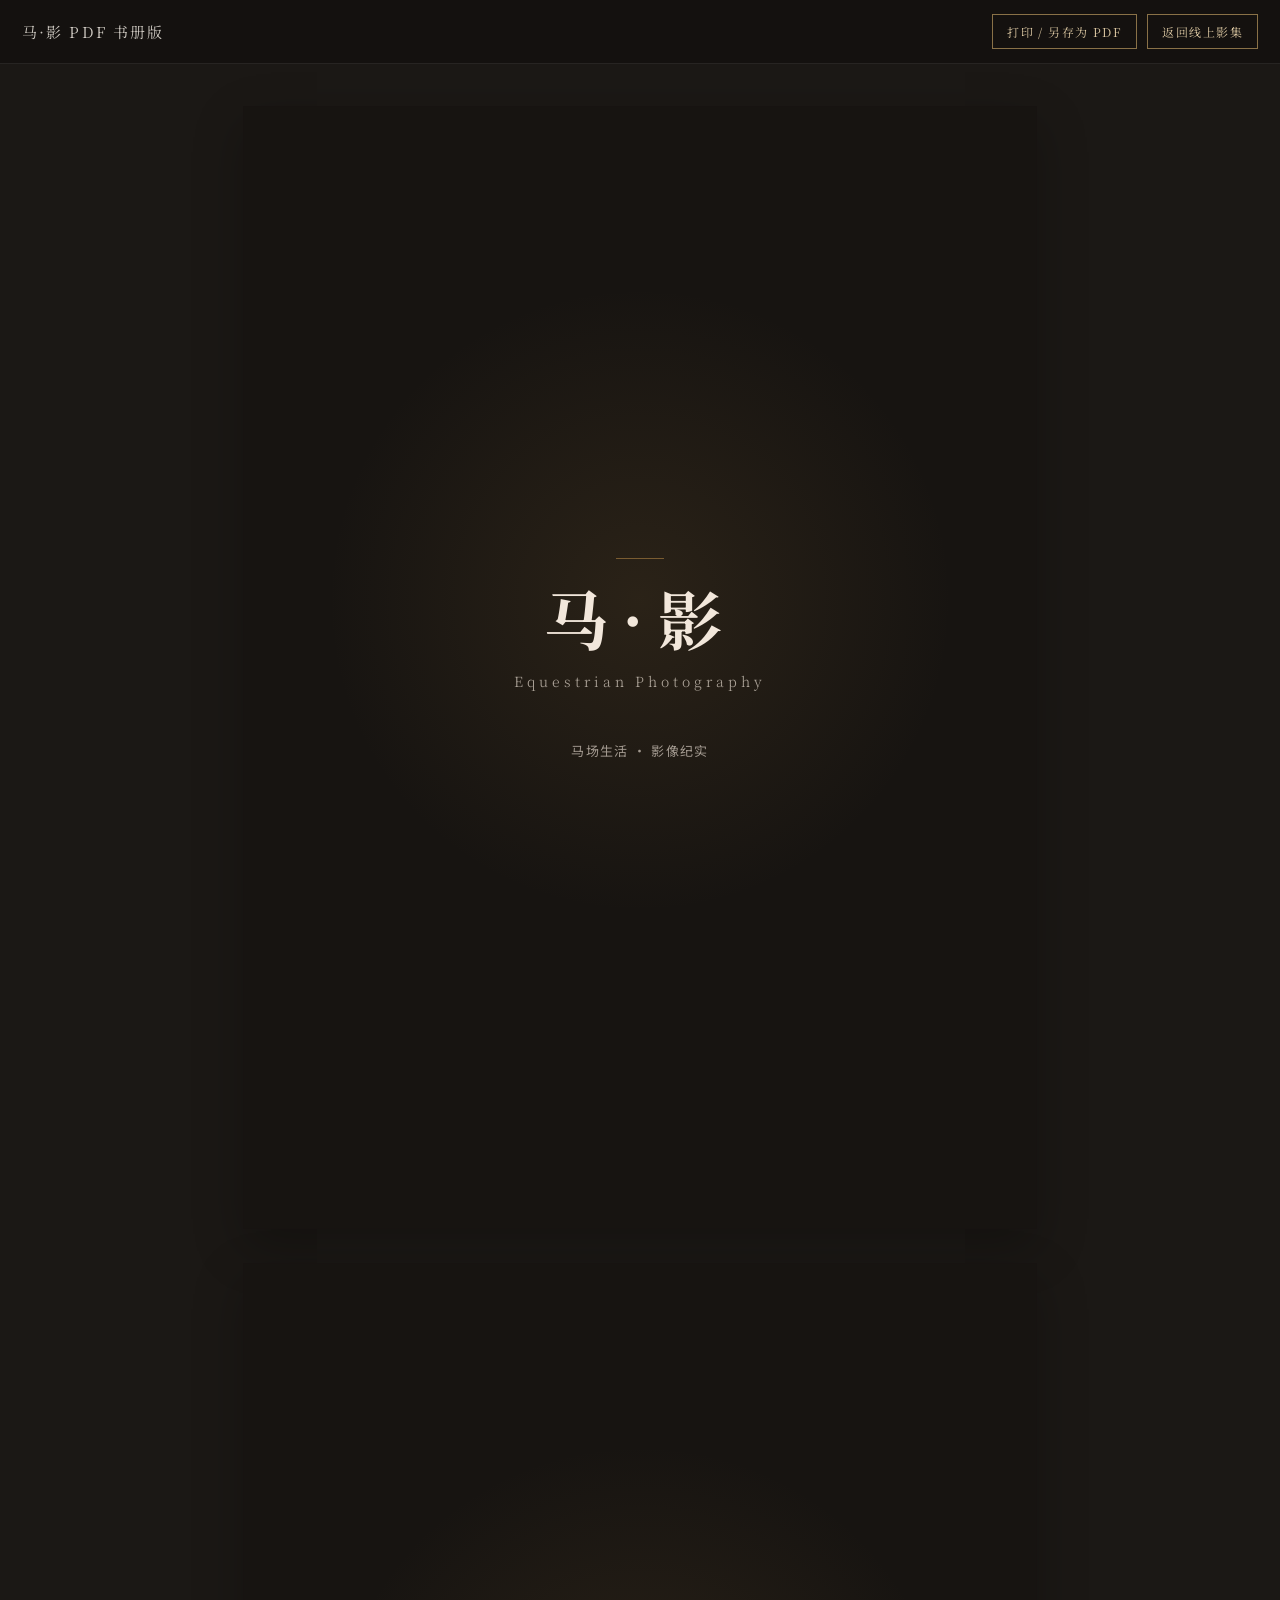
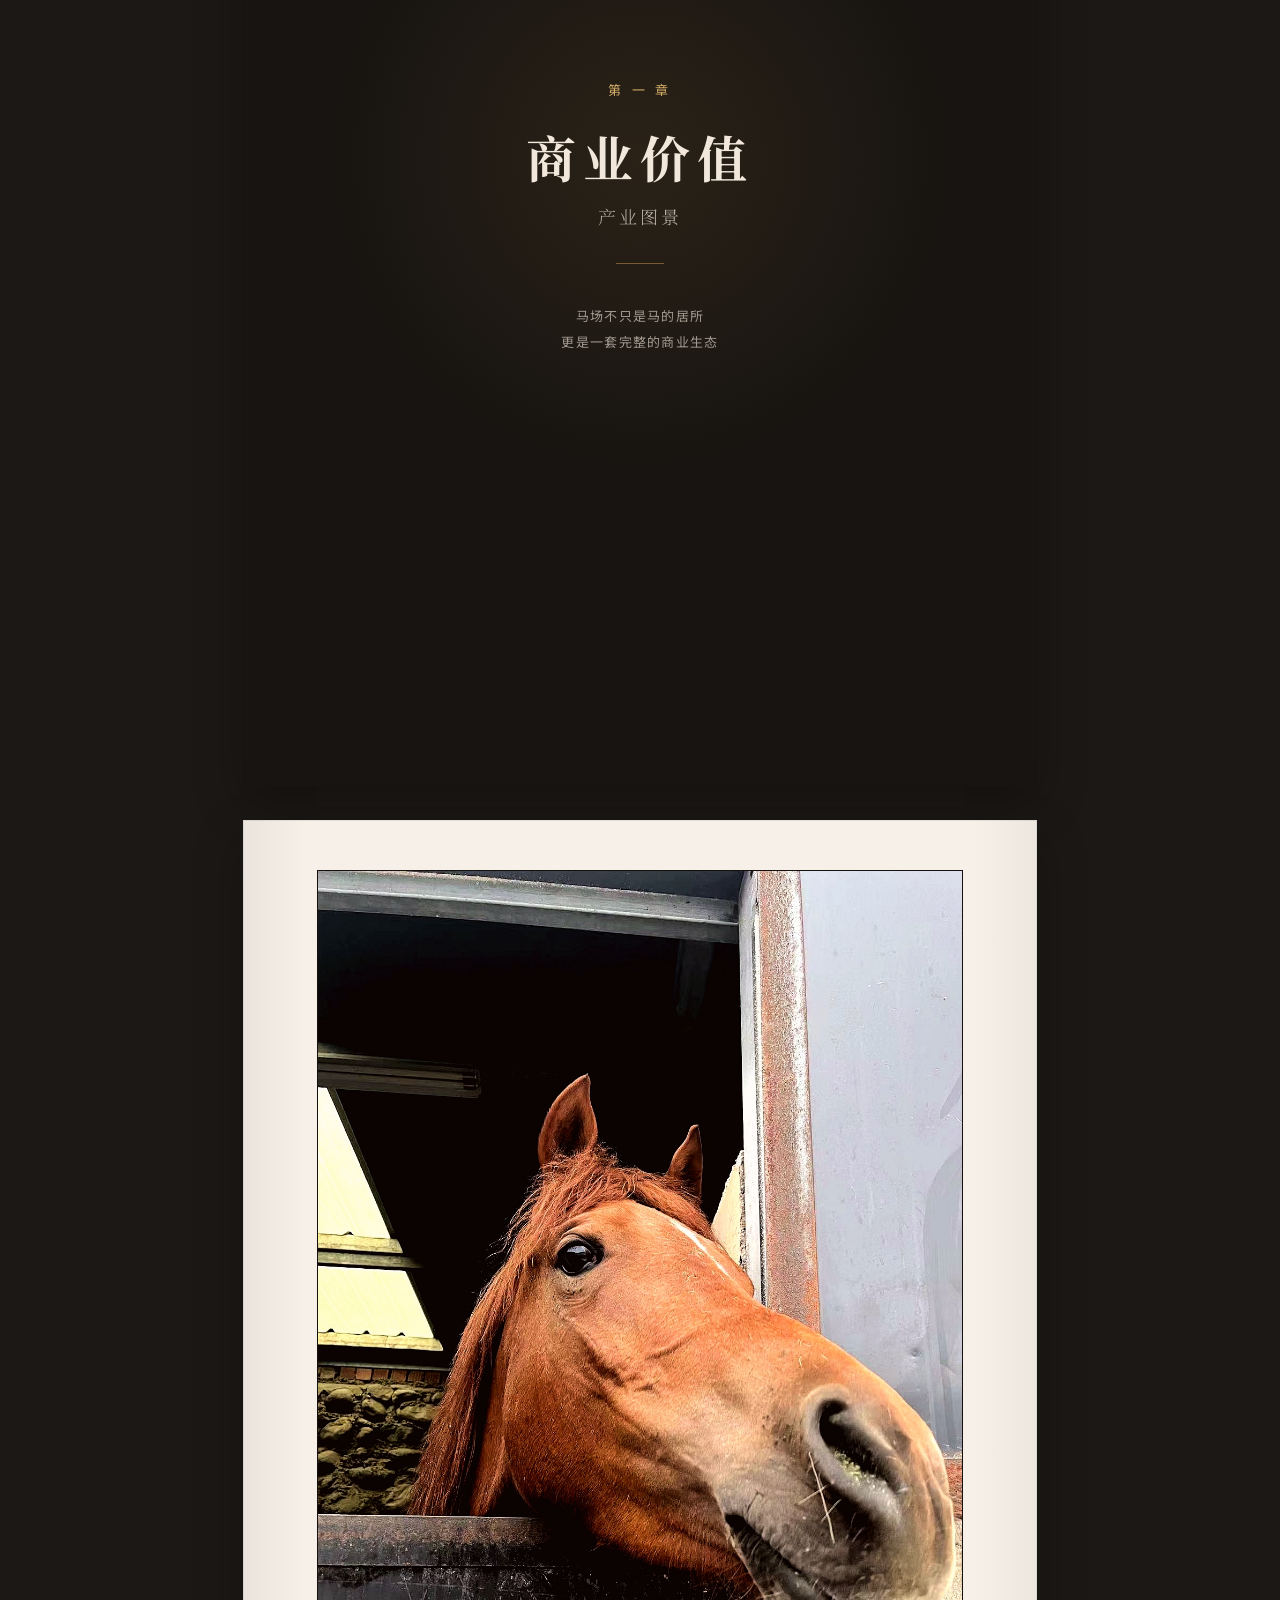
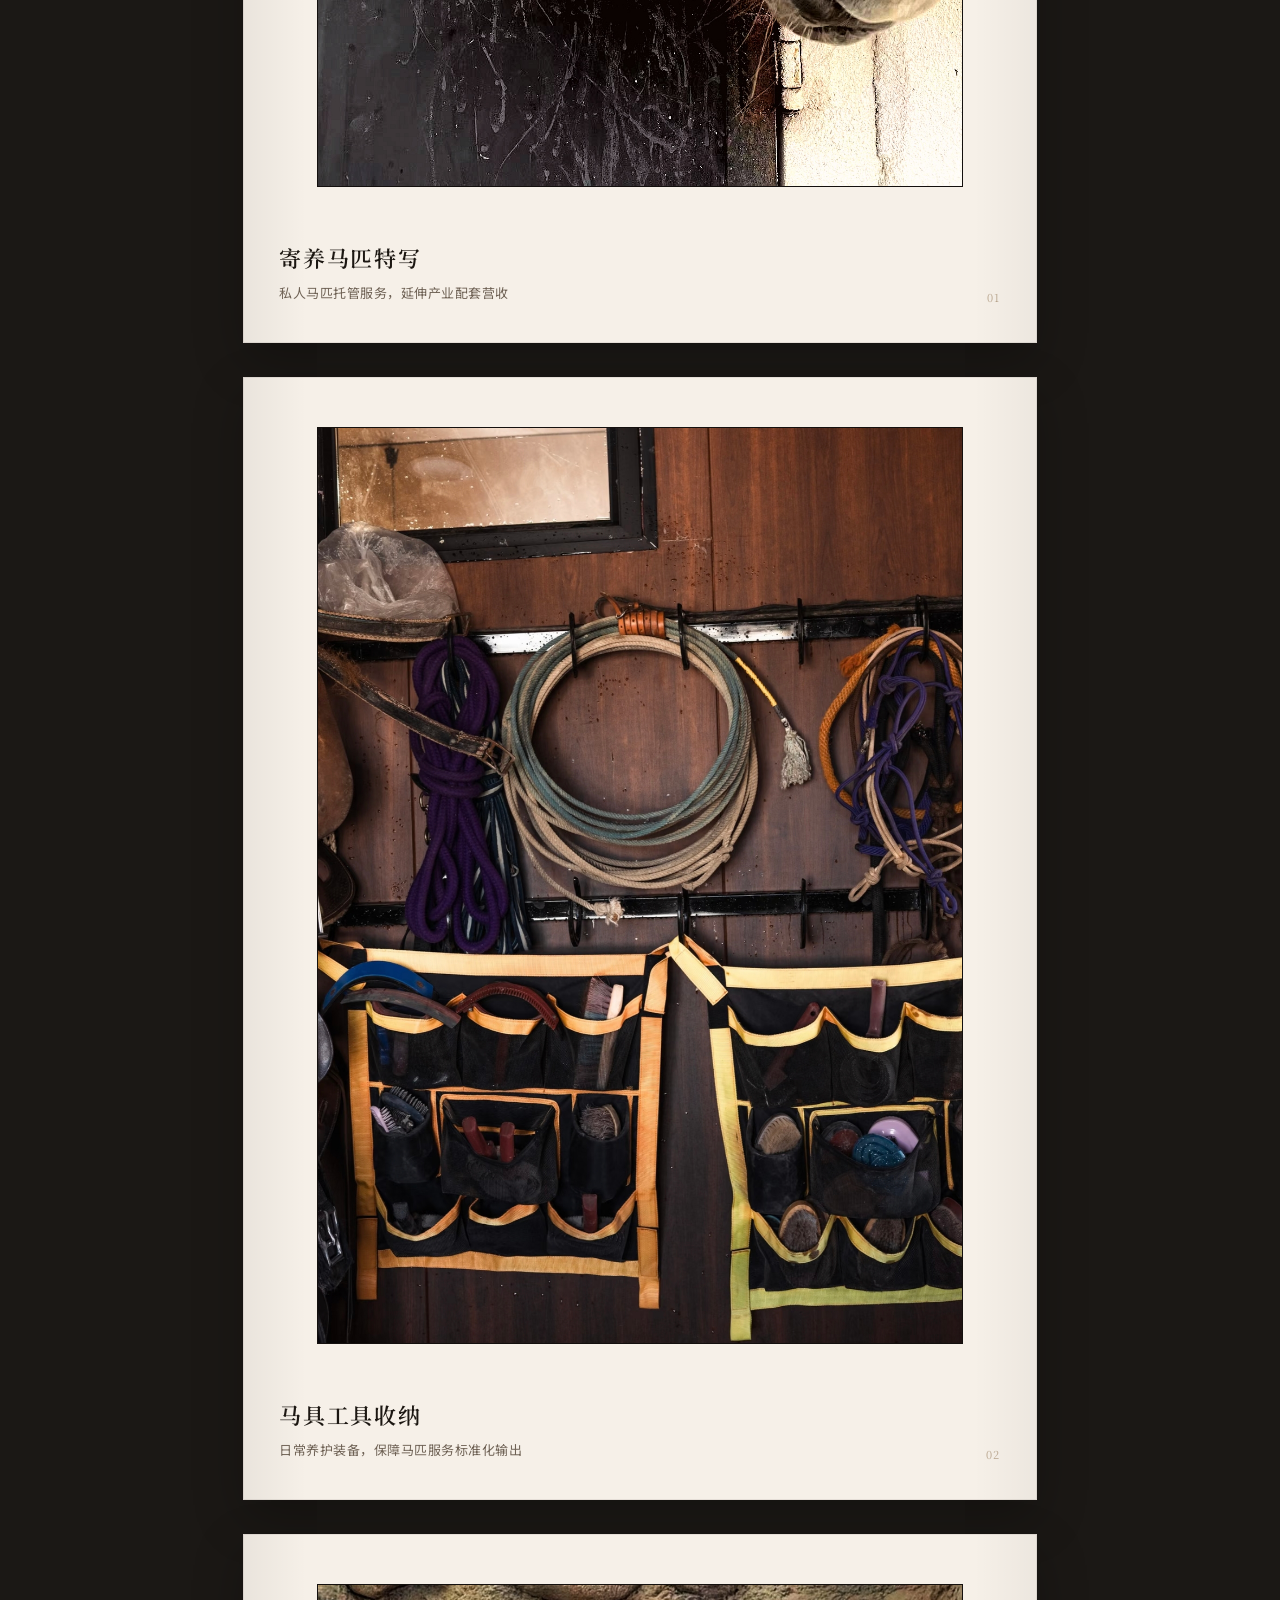
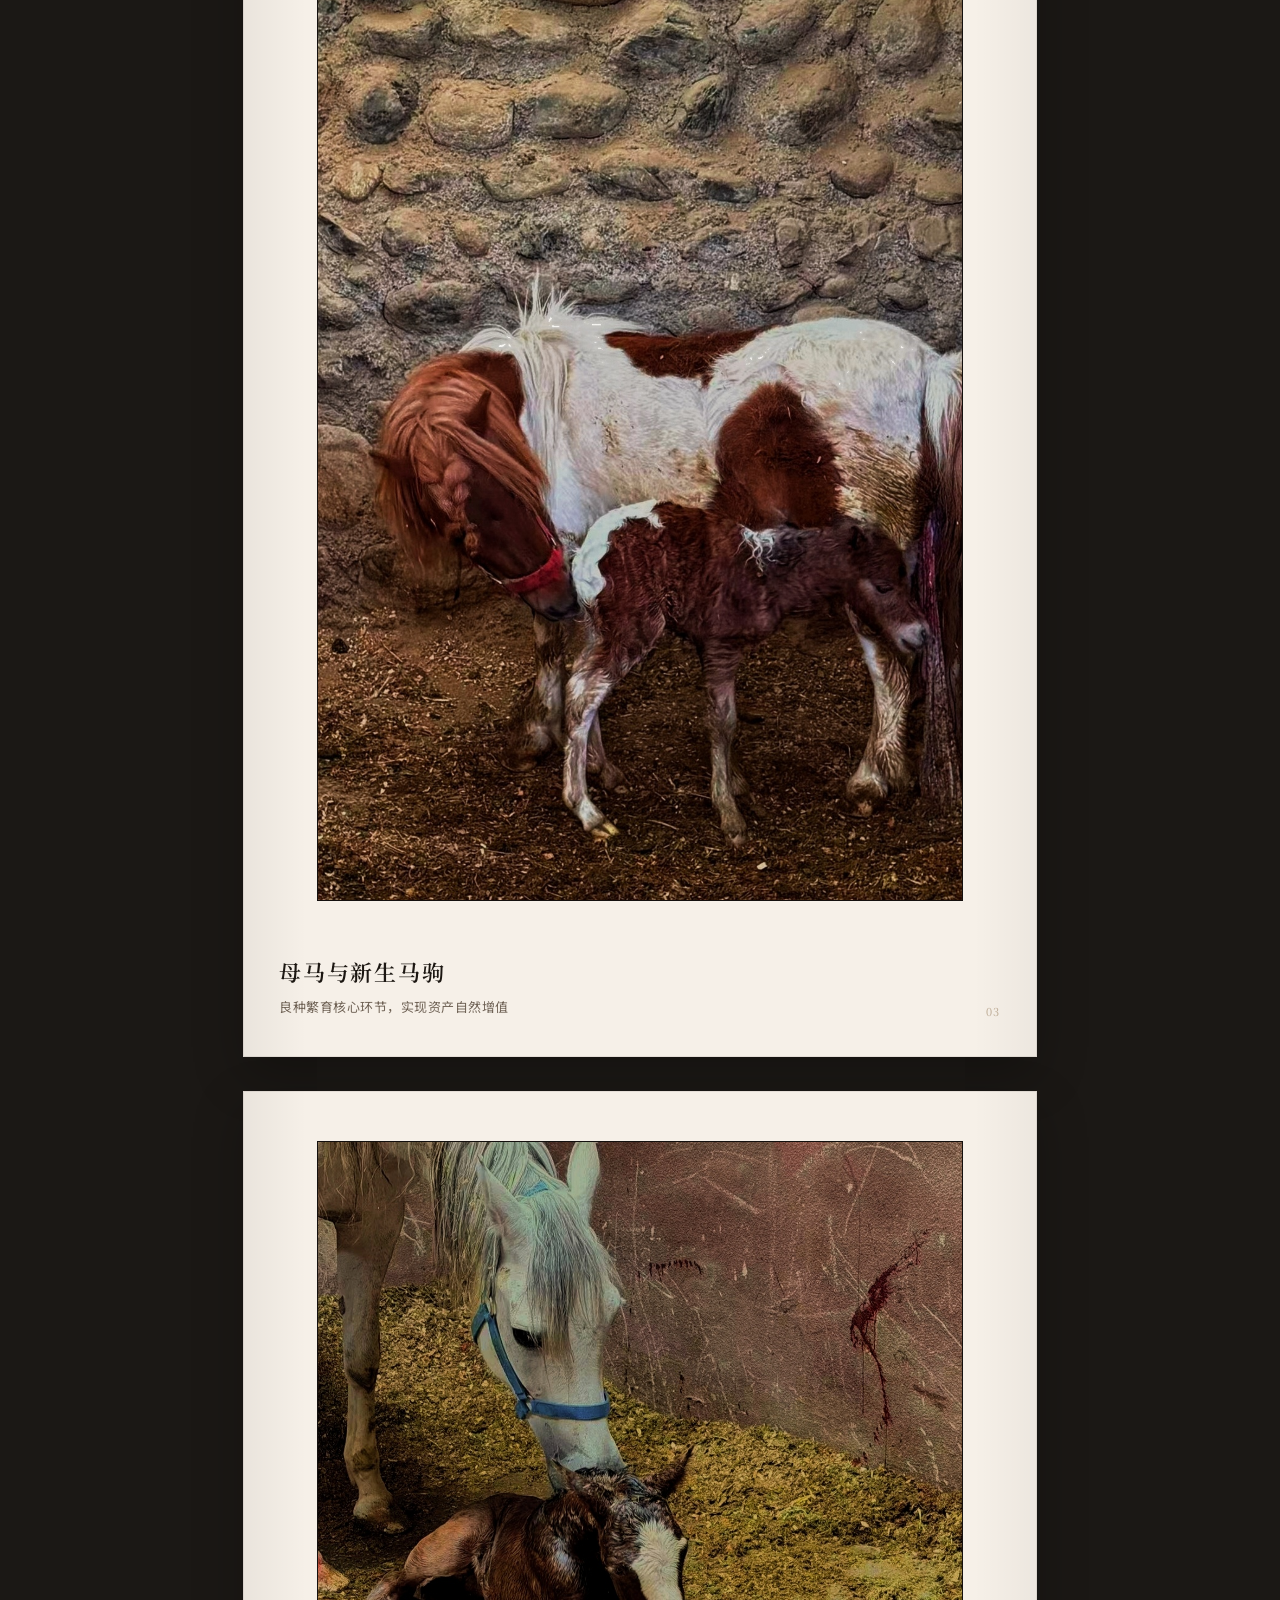
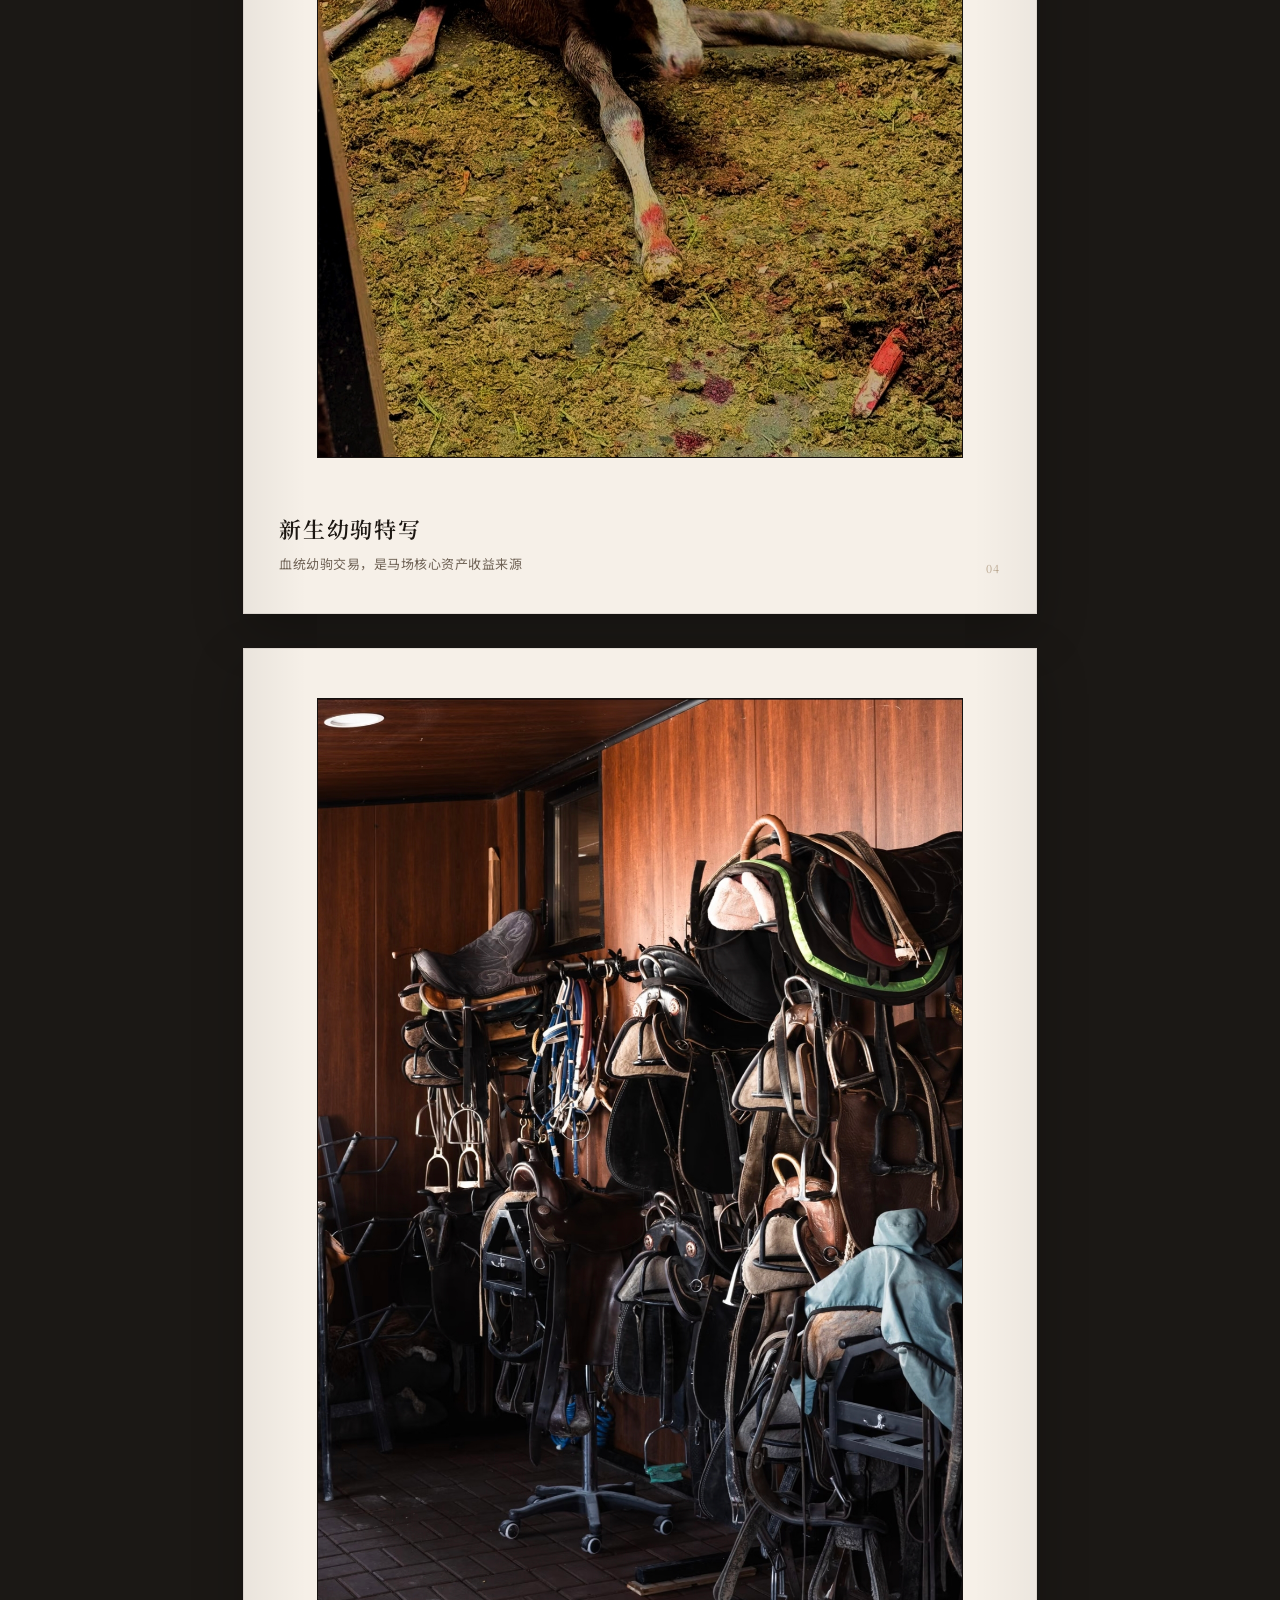
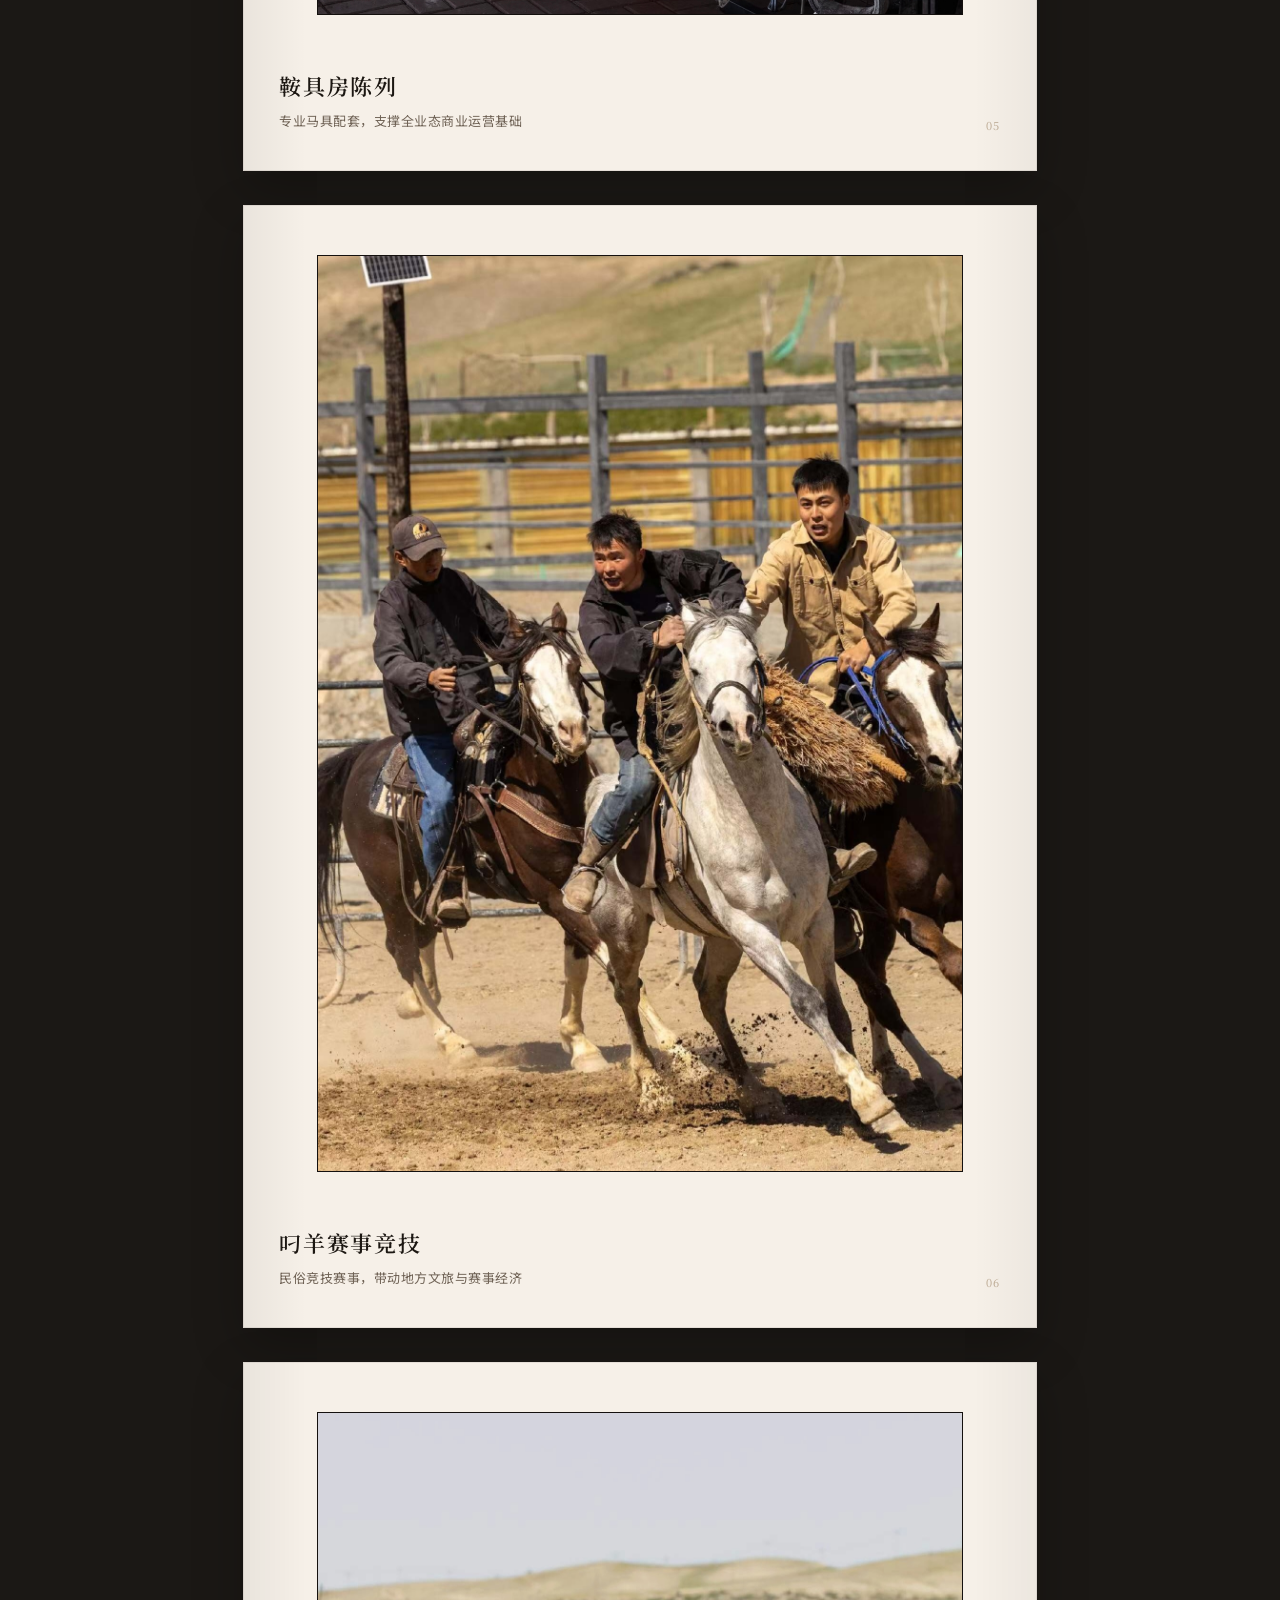
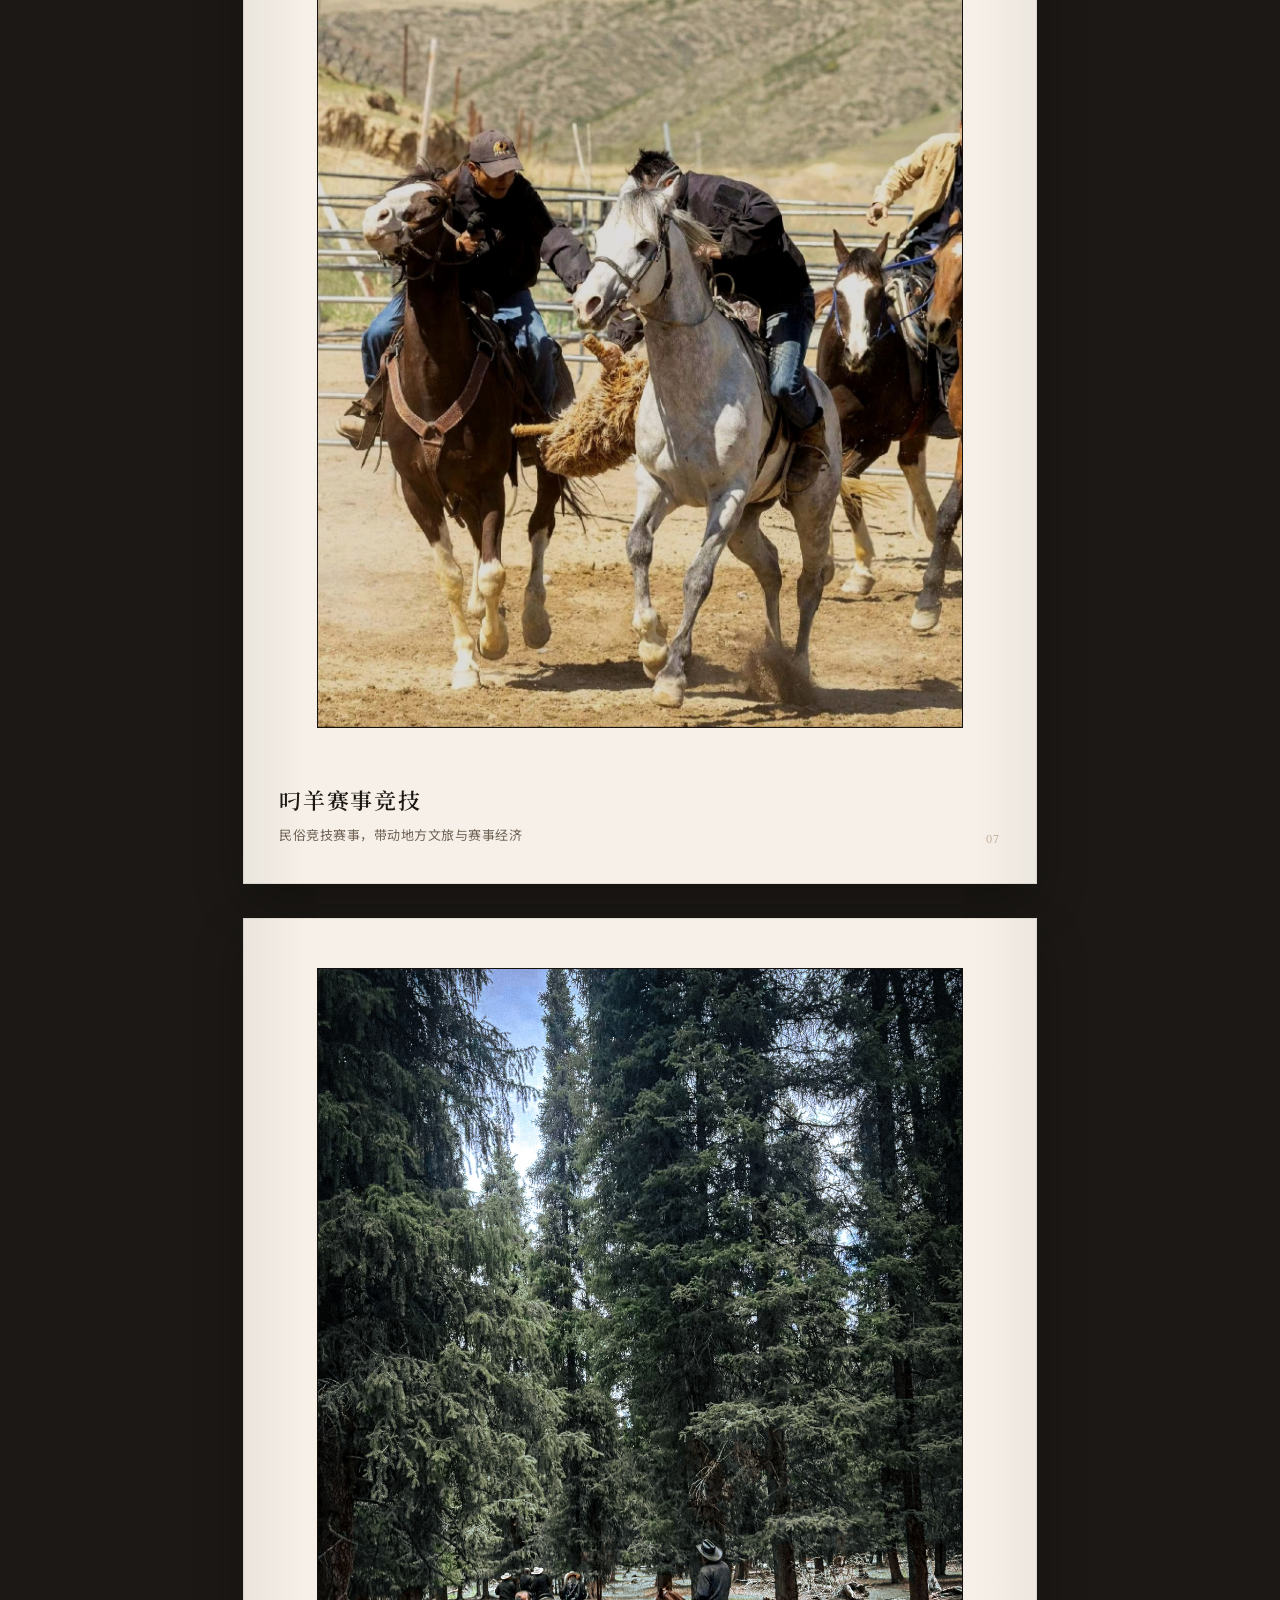
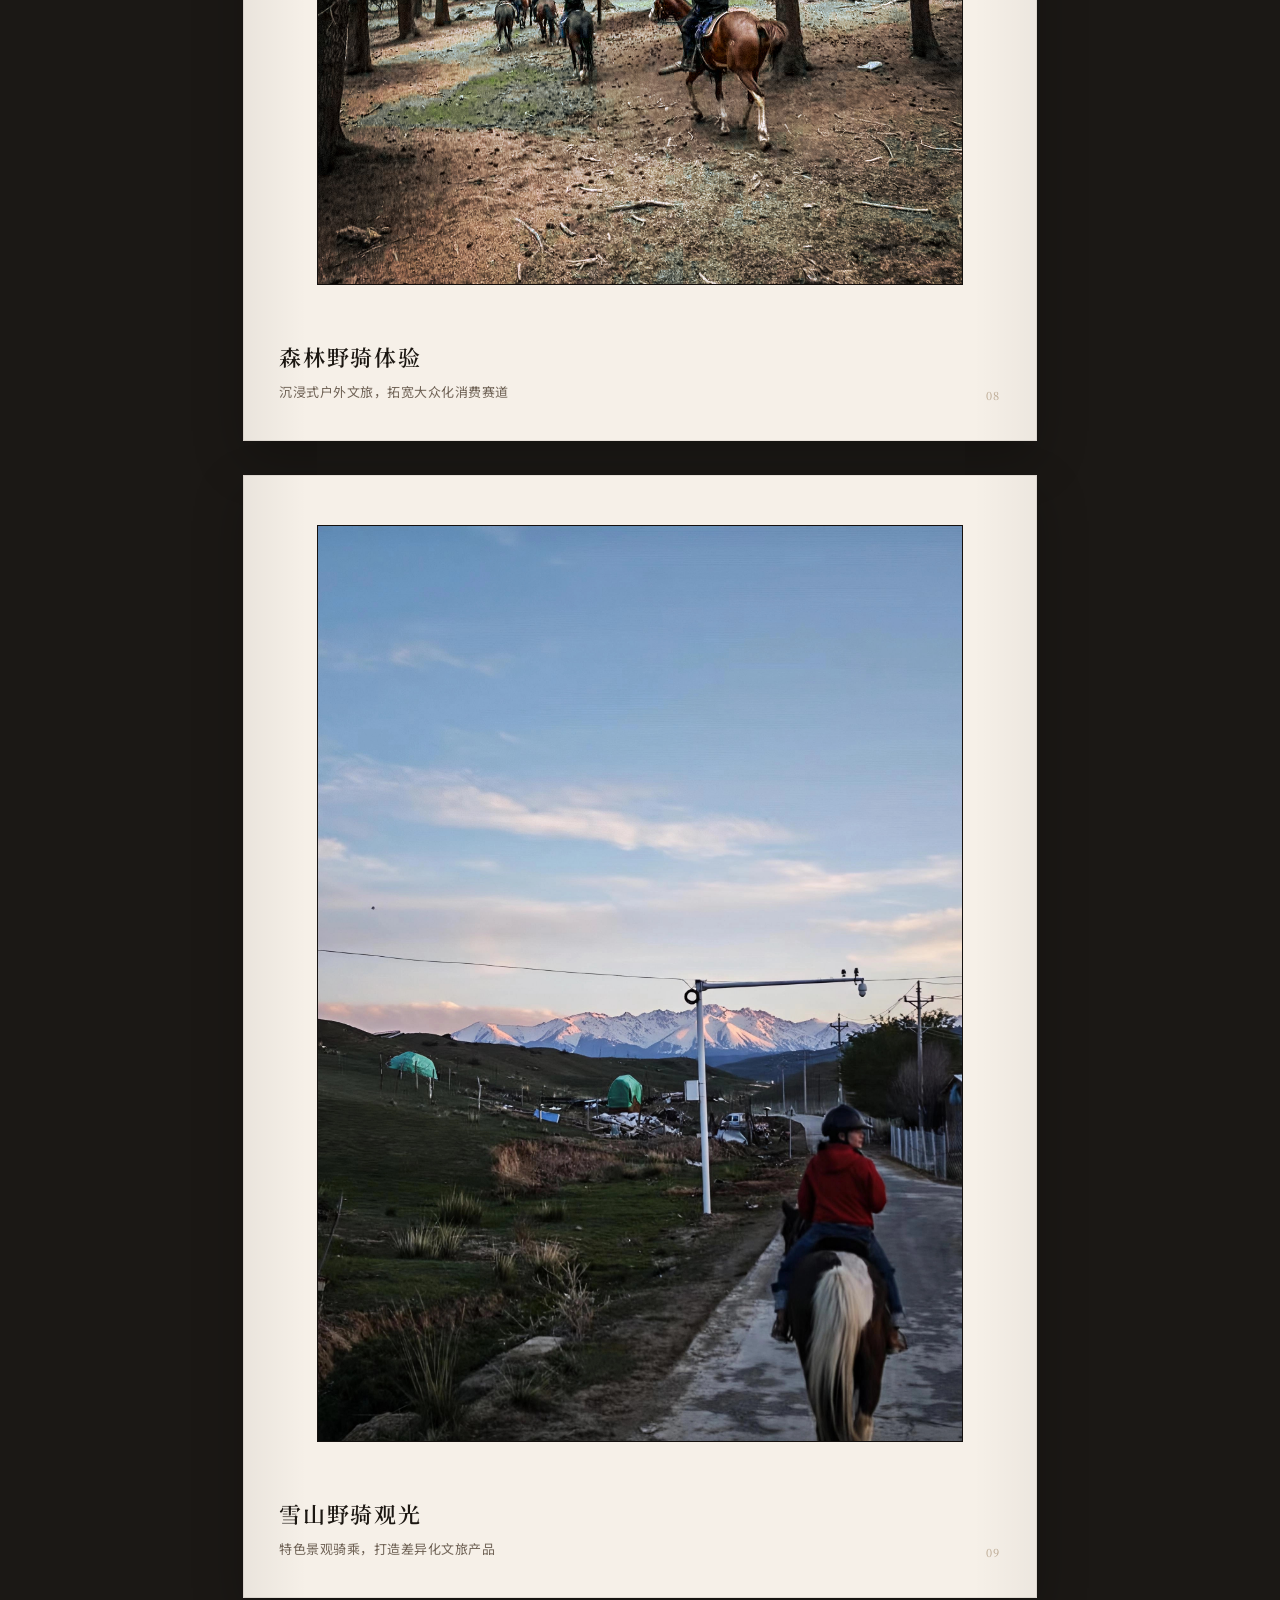
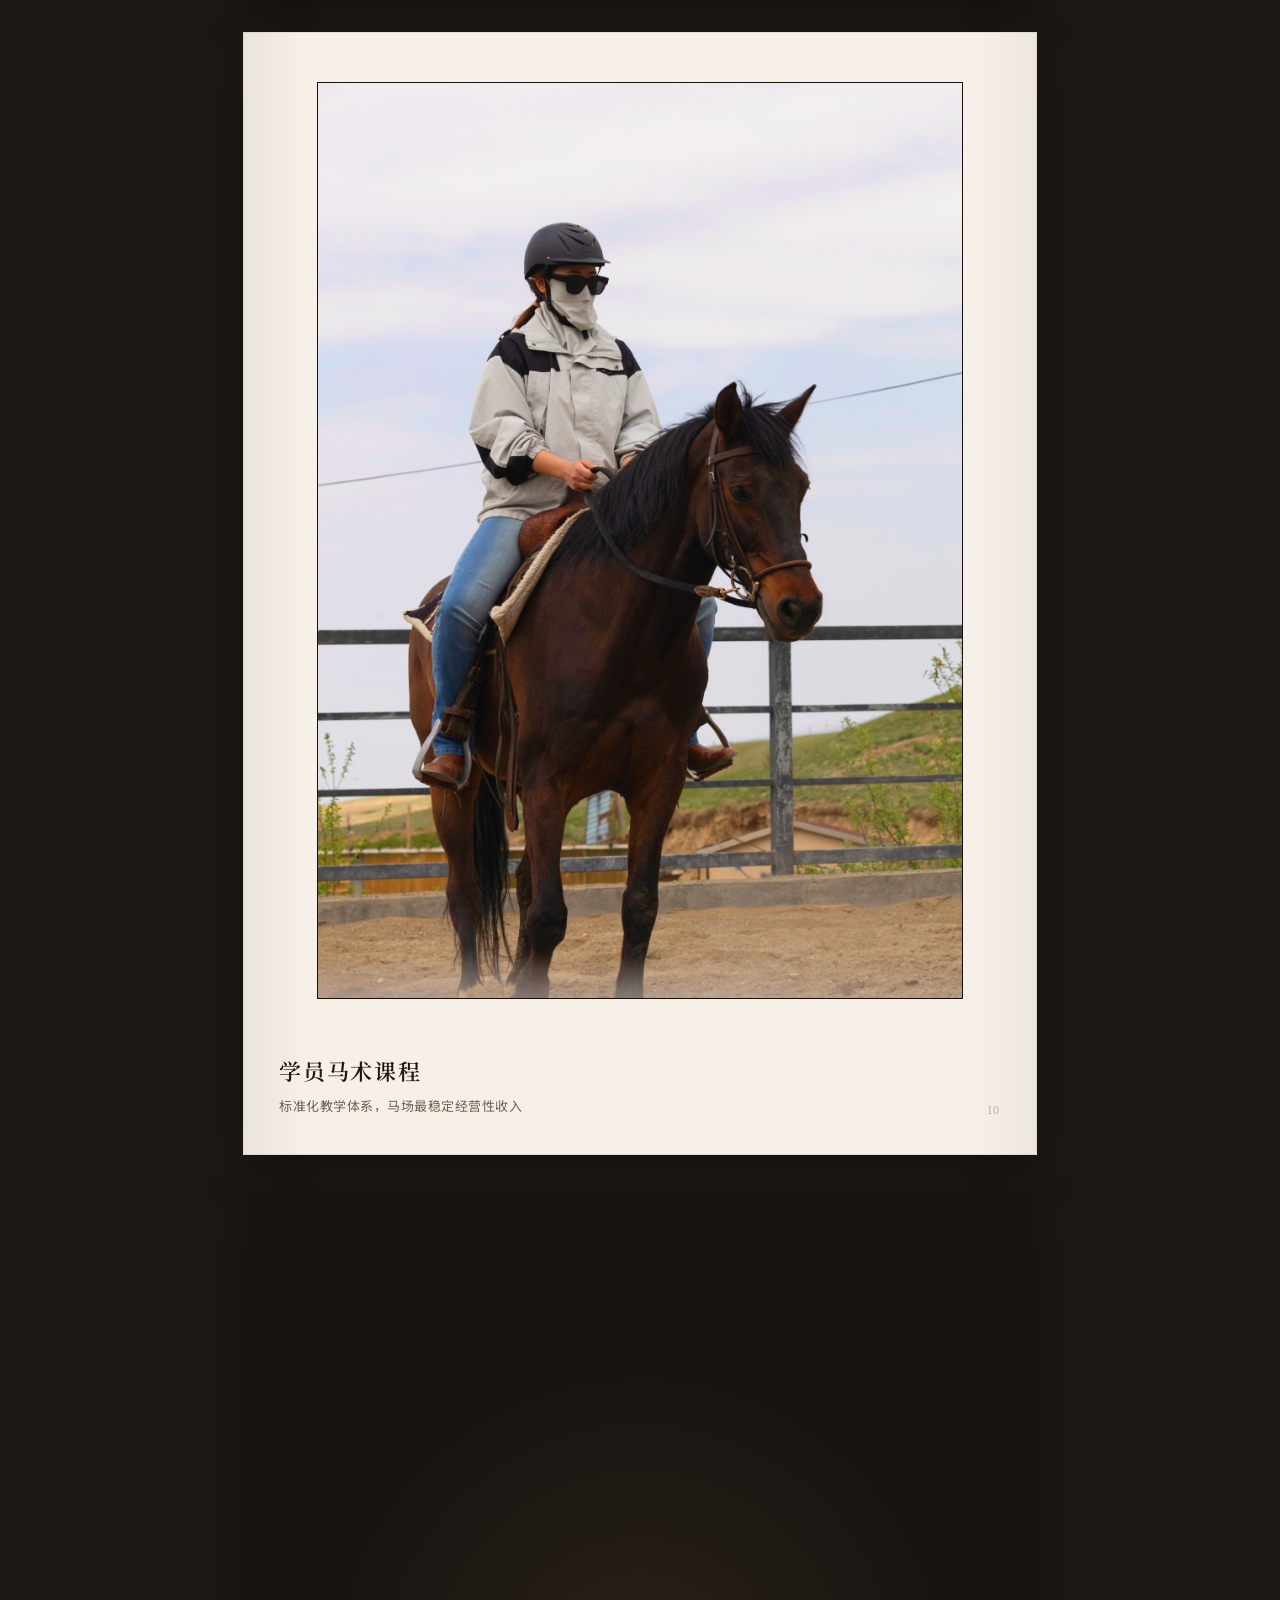
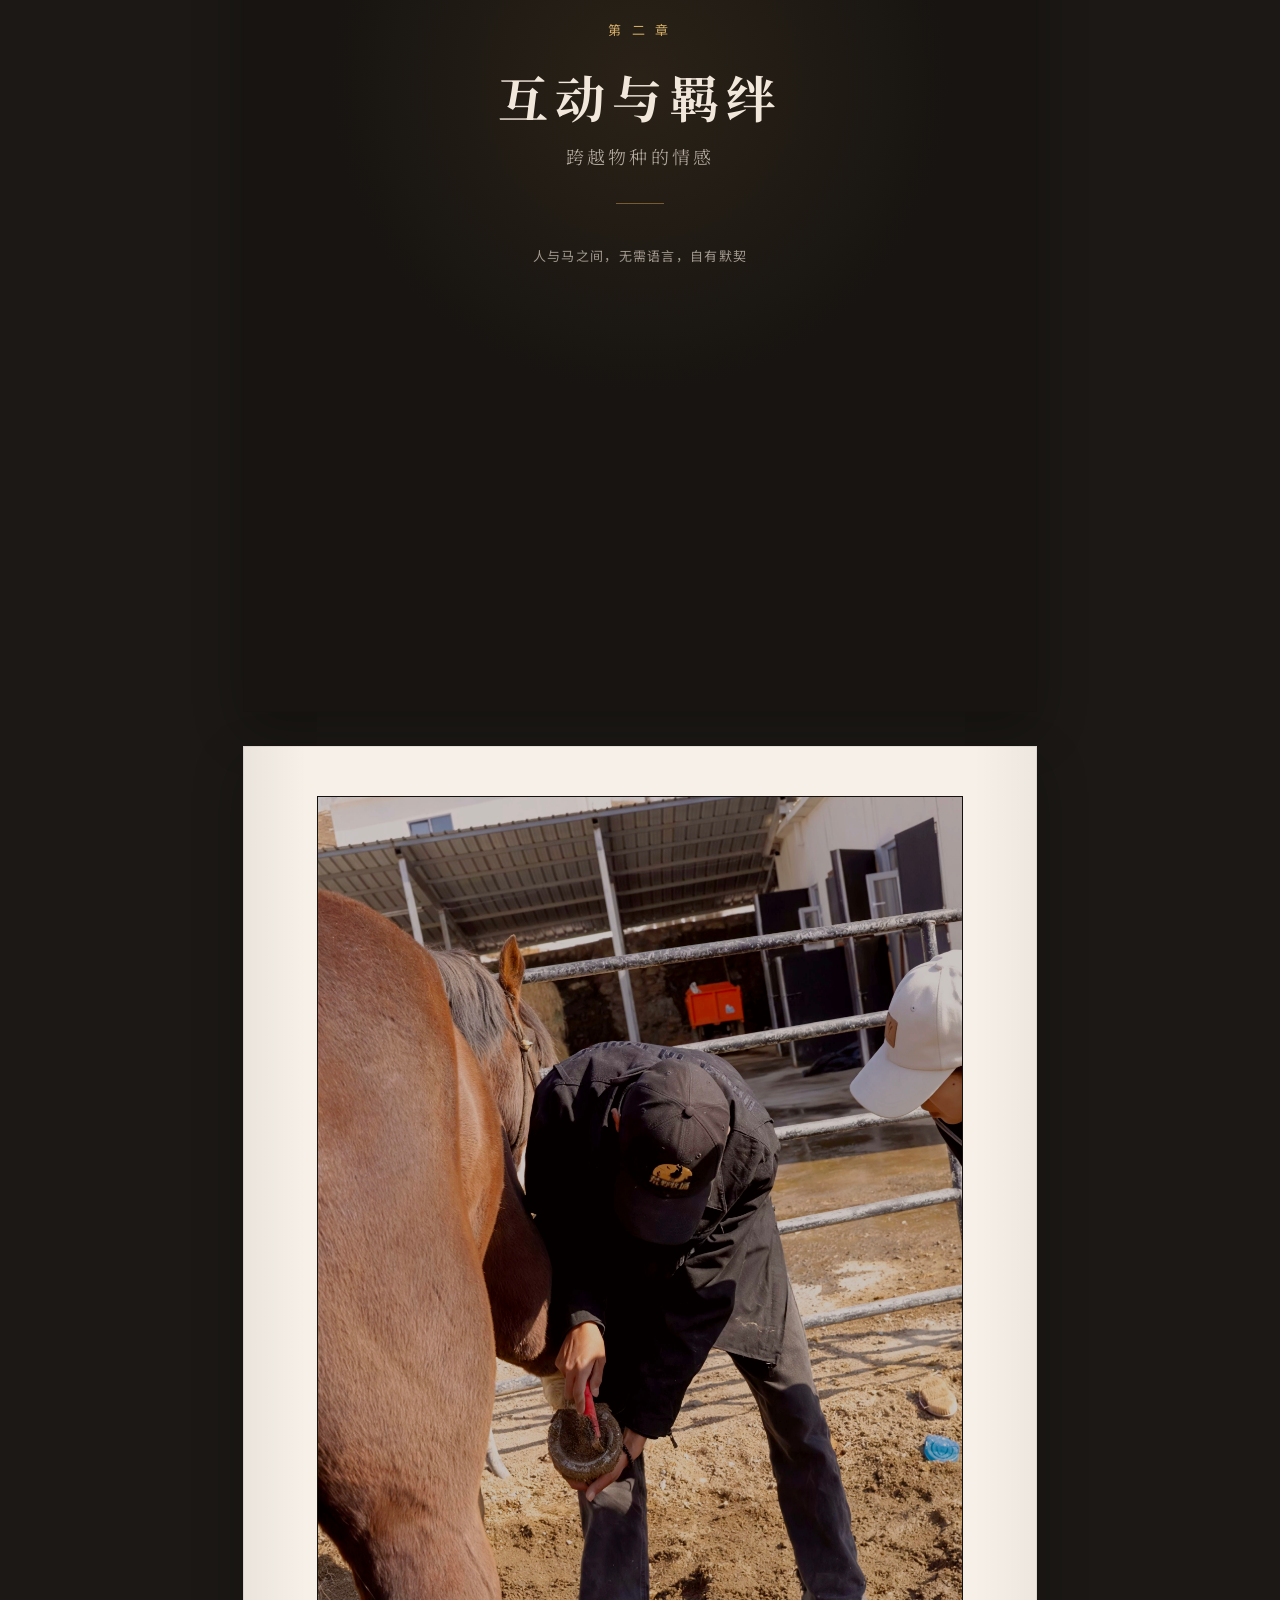
==== book.html @ 04141dbd "v2.4" ====
<!DOCTYPE html>
<html lang="zh-CN">
<head>
  <meta charset="UTF-8">
  <meta name="viewport" content="width=device-width, initial-scale=1.0">
  <title>马·影 — PDF 书册版</title>
  <meta name="description" content="马场纪实影集的打印与 PDF 导出版">

  <link rel="preconnect" href="https://fonts.googleapis.com">
  <link rel="preconnect" href="https://fonts.gstatic.com" crossorigin>
  <link href="https://fonts.googleapis.com/css2?family=Noto+Serif+SC:wght@300;400;600;700&family=Noto+Sans+SC:wght@300;400&display=swap" rel="stylesheet">

  <style>
    :root {
      --paper: #f6f0e8;
      --ink: #1c1712;
      --muted: #6f6255;
      --soft: #b8a58e;
      --gold: #9a743c;
      --page-shadow: 0 18px 48px rgba(0, 0, 0, 0.24);
      --ff-serif: 'Noto Serif SC', serif;
      --ff-sans: 'Noto Sans SC', 'PingFang SC', 'Microsoft YaHei', sans-serif;
    }

    * {
      box-sizing: border-box;
    }

    html {
      background: #1b1815;
    }

    body {
      margin: 0;
      background: #1b1815;
      color: var(--ink);
      font-family: var(--ff-sans);
      -webkit-font-smoothing: antialiased;
      -moz-osx-font-smoothing: grayscale;
    }

    .toolbar {
      position: sticky;
      top: 0;
      z-index: 20;
      display: flex;
      align-items: center;
      justify-content: space-between;
      gap: 16px;
      padding: 14px 22px;
      background: rgba(20, 18, 16, 0.92);
      color: rgba(246, 240, 232, 0.82);
      -webkit-backdrop-filter: blur(12px);
      backdrop-filter: blur(12px);
      border-bottom: 1px solid rgba(255, 255, 255, 0.08);
    }

    .toolbar-title {
      font-family: var(--ff-serif);
      font-size: 15px;
      letter-spacing: 0.14em;
    }

    .toolbar-actions {
      display: flex;
      align-items: center;
      gap: 10px;
    }

    .toolbar-btn {
      border: 1px solid rgba(184, 151, 94, 0.72);
      background: transparent;
      color: #dcc7a2;
      font-family: var(--ff-serif);
      font-size: 12px;
      letter-spacing: 0.12em;
      padding: 8px 14px;
      cursor: pointer;
    }

    .book-shell {
      display: flex;
      flex-direction: column;
      align-items: center;
      gap: 34px;
      padding: 42px 18px 80px;
    }

    .sheet {
      width: min(92vw, 794px);
      aspect-ratio: 210 / 297;
      position: relative;
      overflow: hidden;
      background:
        linear-gradient(90deg, rgba(0, 0, 0, 0.05), transparent 8%, transparent 92%, rgba(0, 0, 0, 0.04)),
        var(--paper);
      box-shadow: var(--page-shadow);
      page-break-after: always;
      break-after: page;
    }

    .sheet::after {
      content: '';
      position: absolute;
      inset: 0;
      pointer-events: none;
      border: 1px solid rgba(28, 23, 18, 0.08);
    }

    .sheet-cover,
    .sheet-section,
    .sheet-end {
      display: flex;
      align-items: center;
      justify-content: center;
      text-align: center;
      padding: 84px;
      background:
        radial-gradient(circle at 50% 44%, rgba(154, 116, 60, 0.15), transparent 42%),
        #171411;
      color: #f2e7db;
    }

    .cover-content,
    .section-content,
    .end-content {
      display: flex;
      flex-direction: column;
      align-items: center;
      max-width: 520px;
    }

    .cover-rule,
    .section-rule {
      width: 48px;
      height: 1px;
      background: var(--gold);
      opacity: 0.72;
      margin: 0 auto 26px;
    }

    .cover-title {
      font-family: var(--ff-serif);
      font-size: 64px;
      line-height: 1;
      letter-spacing: 0.22em;
      margin: 0 0 22px;
    }

    .cover-subtitle {
      font-family: var(--ff-serif);
      font-size: 14px;
      font-weight: 300;
      letter-spacing: 0.28em;
      color: rgba(242, 231, 219, 0.66);
      margin: 0 0 34px;
    }

    .cover-meta,
    .section-desc,
    .end-text {
      font-size: 13px;
      line-height: 2;
      letter-spacing: 0.1em;
      color: rgba(242, 231, 219, 0.62);
      white-space: pre-line;
    }

    .section-num {
      font-family: var(--ff-sans);
      font-size: 13px;
      letter-spacing: 0.28em;
      color: #d4ad68;
      margin-bottom: 28px;
    }

    .section-title {
      font-family: var(--ff-serif);
      font-size: 50px;
      line-height: 1.16;
      letter-spacing: 0.14em;
      margin: 0 0 18px;
    }

    .section-subtitle {
      font-family: var(--ff-serif);
      font-size: 18px;
      font-weight: 300;
      letter-spacing: 0.18em;
      color: rgba(242, 231, 219, 0.72);
      margin: 0 0 34px;
    }

    .photo-page {
      display: grid;
      grid-template-rows: 1fr auto;
      padding: 34px;
      gap: 24px;
    }

    .photo-frame {
      min-height: 0;
      background: #120f0d;
      overflow: hidden;
      border: 1px solid rgba(28, 23, 18, 0.18);
    }

    .photo-frame img {
      width: 100%;
      height: 100%;
      object-fit: cover;
      display: block;
    }

    .photo-caption {
      display: grid;
      grid-template-columns: 1fr auto;
      gap: 24px;
      align-items: end;
      min-height: 82px;
      padding: 0 2px 4px;
    }

    .caption-title {
      display: block;
      font-family: var(--ff-serif);
      font-size: 22px;
      font-weight: 600;
      letter-spacing: 0.08em;
      margin-bottom: 8px;
    }

    .caption-body {
      display: block;
      font-size: 13px;
      color: var(--muted);
      line-height: 1.8;
      letter-spacing: 0.04em;
    }

    .page-num {
      font-family: var(--ff-serif);
      font-size: 11px;
      color: var(--soft);
      letter-spacing: 0.14em;
      white-space: nowrap;
    }

    .sheet-end {
      page-break-after: auto;
      break-after: auto;
    }

    .end-title {
      font-family: var(--ff-serif);
      font-size: 34px;
      letter-spacing: 0.2em;
      margin: 0 0 22px;
    }

    @page {
      size: A4 portrait;
      margin: 0;
    }

    @media print {
      html,
      body {
        width: 210mm;
        background: #fff;
      }

      .toolbar {
        display: none;
      }

      .book-shell {
        display: block;
        padding: 0;
      }

      .sheet {
        width: 210mm;
        height: 297mm;
        aspect-ratio: auto;
        box-shadow: none;
      }
    }

    @media (max-width: 720px) {
      .toolbar {
        align-items: flex-start;
        flex-direction: column;
      }

      .sheet-cover,
      .sheet-section,
      .sheet-end {
        padding: 54px;
      }

      .cover-title {
        font-size: 48px;
      }

      .section-title {
        font-size: 38px;
      }

      .photo-page {
        padding: 22px;
      }
    }
  </style>
</head>
<body>
  <header class="toolbar">
    <div>
      <div class="toolbar-title">马·影 PDF 书册版</div>
    </div>
    <div class="toolbar-actions">
      <button class="toolbar-btn" onclick="window.print()">打印 / 另存为 PDF</button>
      <button class="toolbar-btn" onclick="window.location.href='index.html#flipbook-section'">返回线上影集</button>
    </div>
  </header>

  <main class="book-shell" id="bookShell" aria-label="马影 PDF 书册版">
    <!-- Book pages are generated from js/data.js -->
  </main>

  <script src="js/data.js"></script>
  <script>
    const sectionNums = {
      commercial: '一',
      human: '二',
      horses: '三',
    };

    /**
     * Split a caption into title and body while keeping data.js as the source of truth.
     */
    function splitCaption(caption) {
      const idx = caption.indexOf('：');
      if (idx === -1) return ['', caption];
      return [caption.slice(0, idx), caption.slice(idx + 1)];
    }

    /**
     * Create a page element for the printable book.
     */
    function createSheet(className, content) {
      const sheet = document.createElement('section');
      sheet.className = `sheet ${className}`;
      sheet.innerHTML = content;
      return sheet;
    }

    /**
     * Render the printable/PDF book from the shared exhibition data.
     */
    function renderBook() {
      const shell = document.getElementById('bookShell');
      const frag = document.createDocumentFragment();
      let pageNum = 1;

      frag.appendChild(createSheet('sheet-cover', `
        <div class="cover-content">
          <div class="cover-rule"></div>
          <h1 class="cover-title">马·影</h1>
          <p class="cover-subtitle">Equestrian Photography</p>
          <p class="cover-meta">马场生活 · 影像纪实</p>
        </div>
      `));

      SECTIONS.forEach((section) => {
        const cn = sectionNums[section.id];

        frag.appendChild(createSheet('sheet-section', `
          <div class="section-content">
            <span class="section-num">第 ${cn} 章</span>
            <h2 class="section-title">${section.title}</h2>
            <p class="section-subtitle">${section.subtitle}</p>
            <div class="section-rule"></div>
            <p class="section-desc">${section.description}</p>
          </div>
        `));

        section.photos.forEach((photo) => {
          const [title, body] = splitCaption(photo.caption);
          const src = `${section.dir}/${photo.file}`;
          const displayPageNum = String(pageNum).padStart(2, '0');
          pageNum += 1;

          frag.appendChild(createSheet('photo-page', `
            <figure class="photo-frame">
              <img src="${src}" alt="${title}" loading="lazy">
            </figure>
            <figcaption class="photo-caption">
              <span>
                ${title ? `<span class="caption-title">${title}</span>` : ''}
                <span class="caption-body">${body}</span>
              </span>
              <span class="page-num">${displayPageNum}</span>
            </figcaption>
          `));
        });
      });

      frag.appendChild(createSheet('sheet-end', `
        <div class="end-content">
          <div class="cover-rule"></div>
          <h2 class="end-title">影集已阅</h2>
          <p class="end-text">马场生活 · 影像纪实</p>
        </div>
      `));

      shell.appendChild(frag);
    }

    renderBook();
  </script>
</body>
</html>
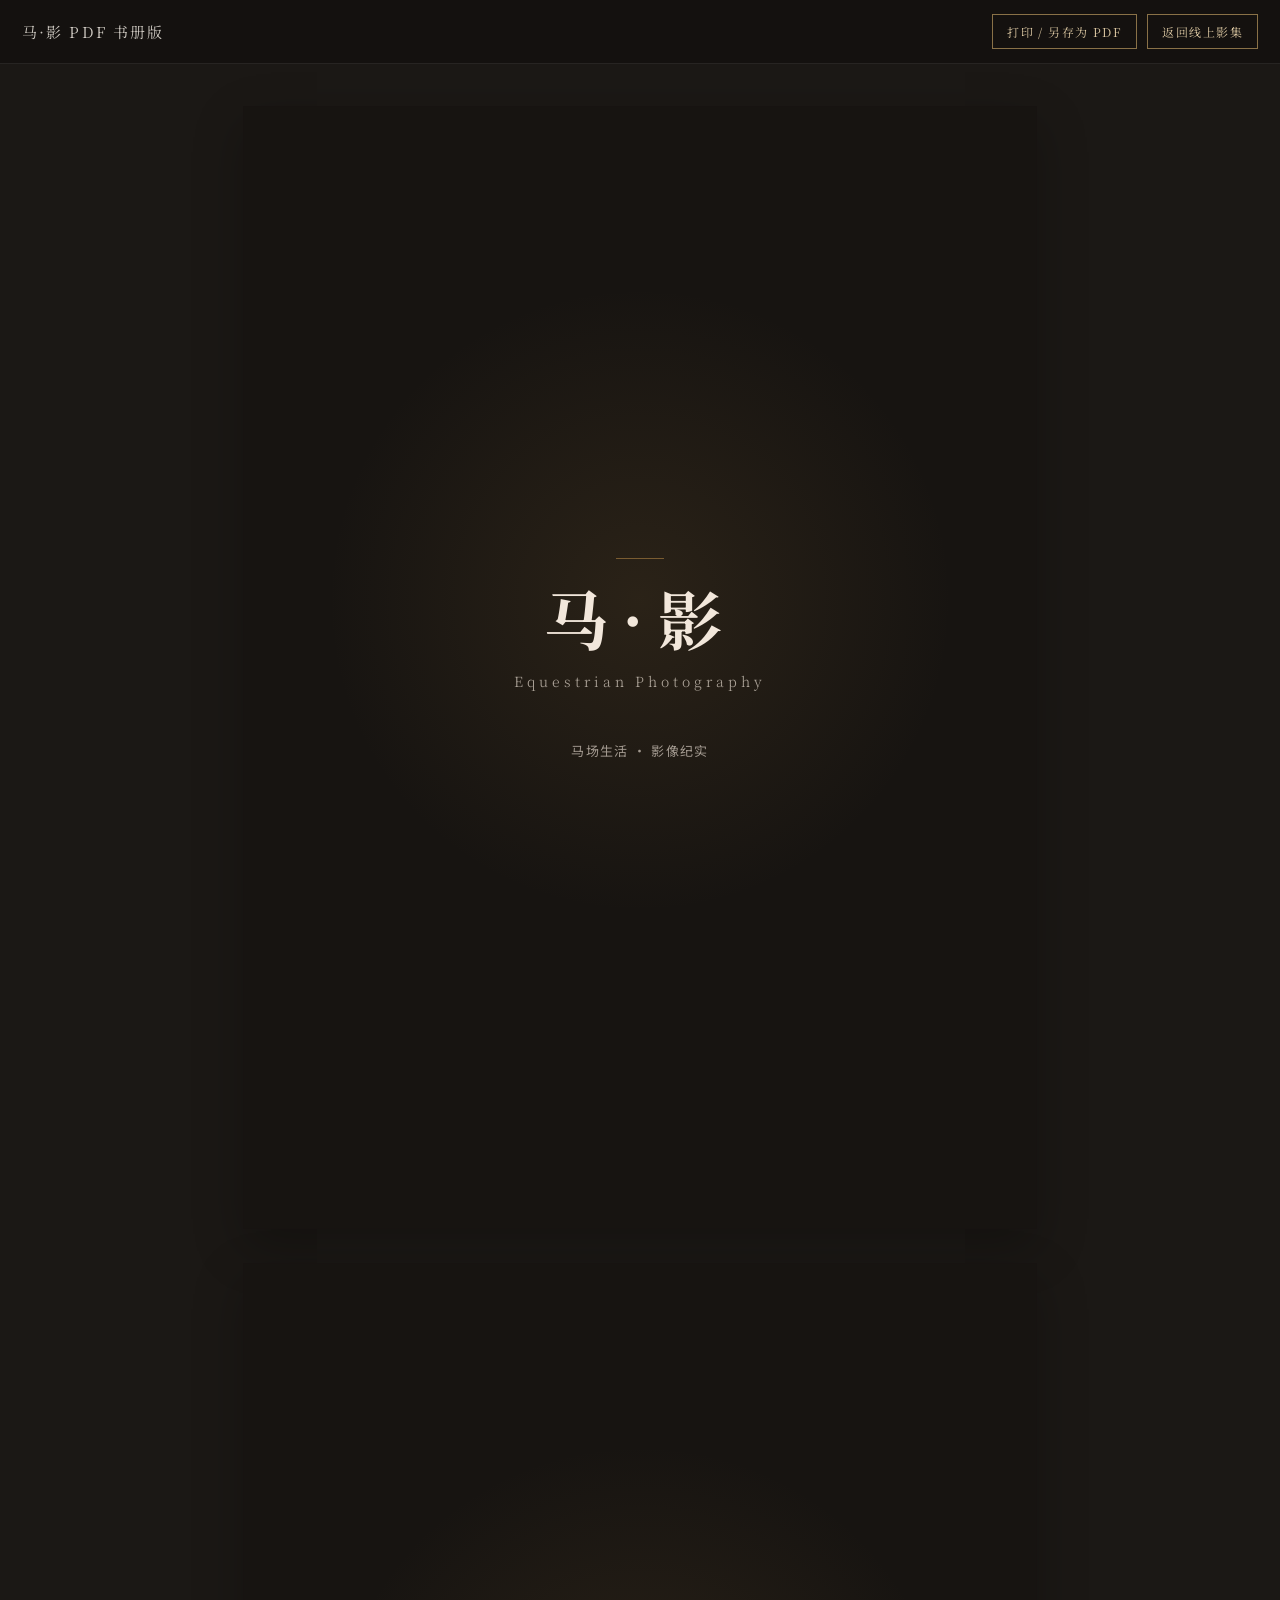
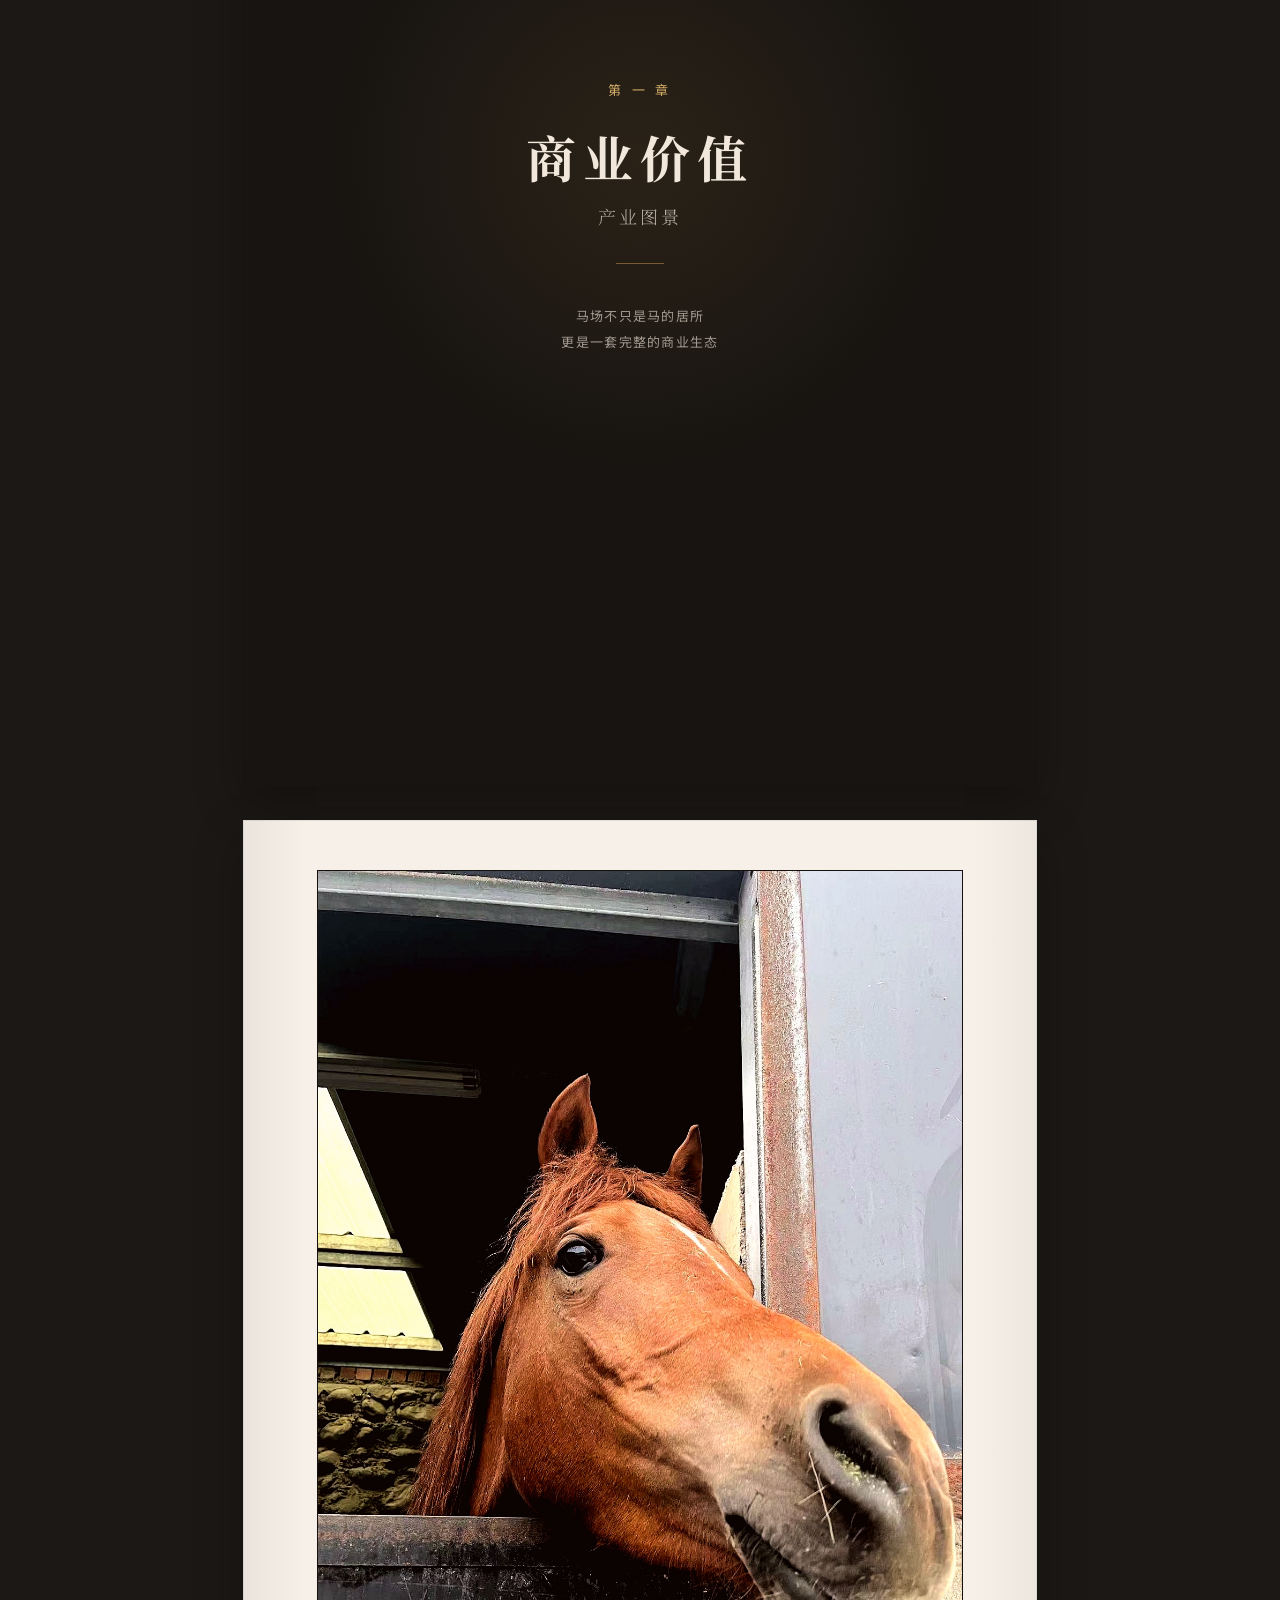
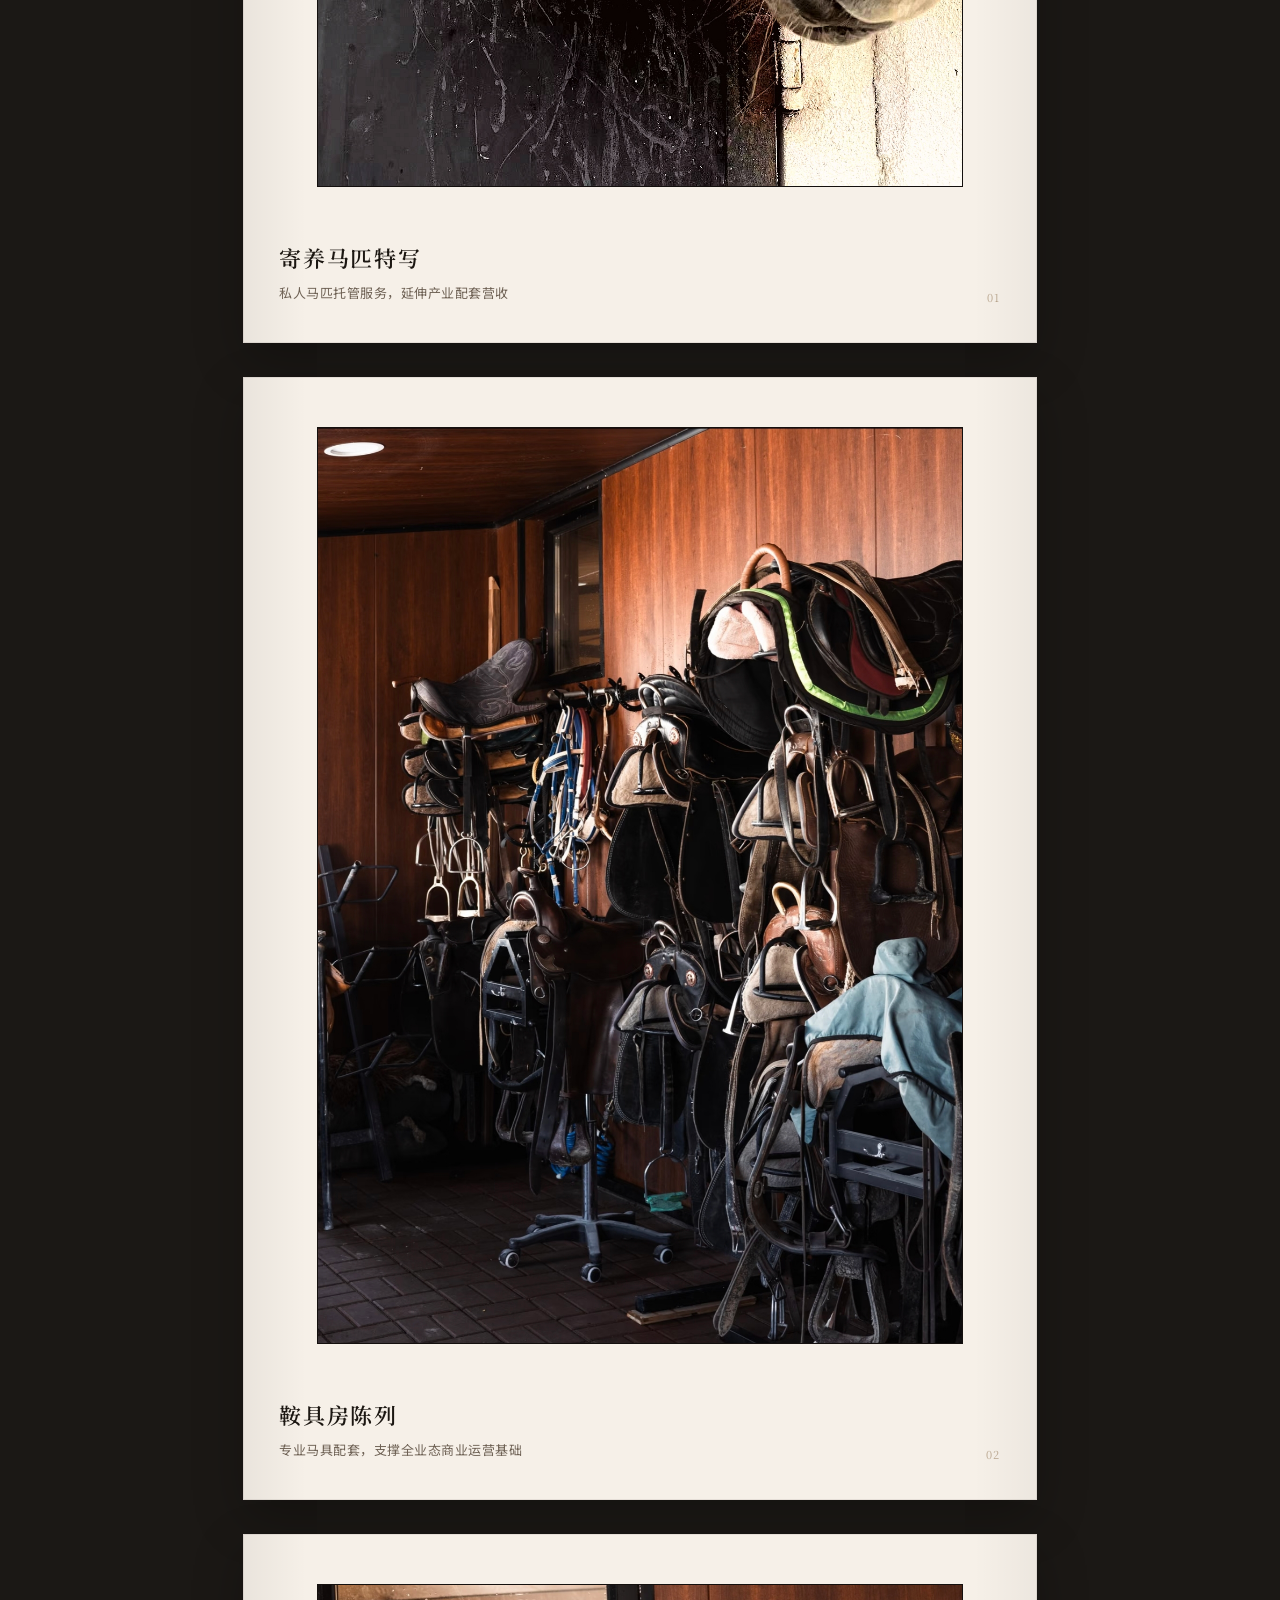
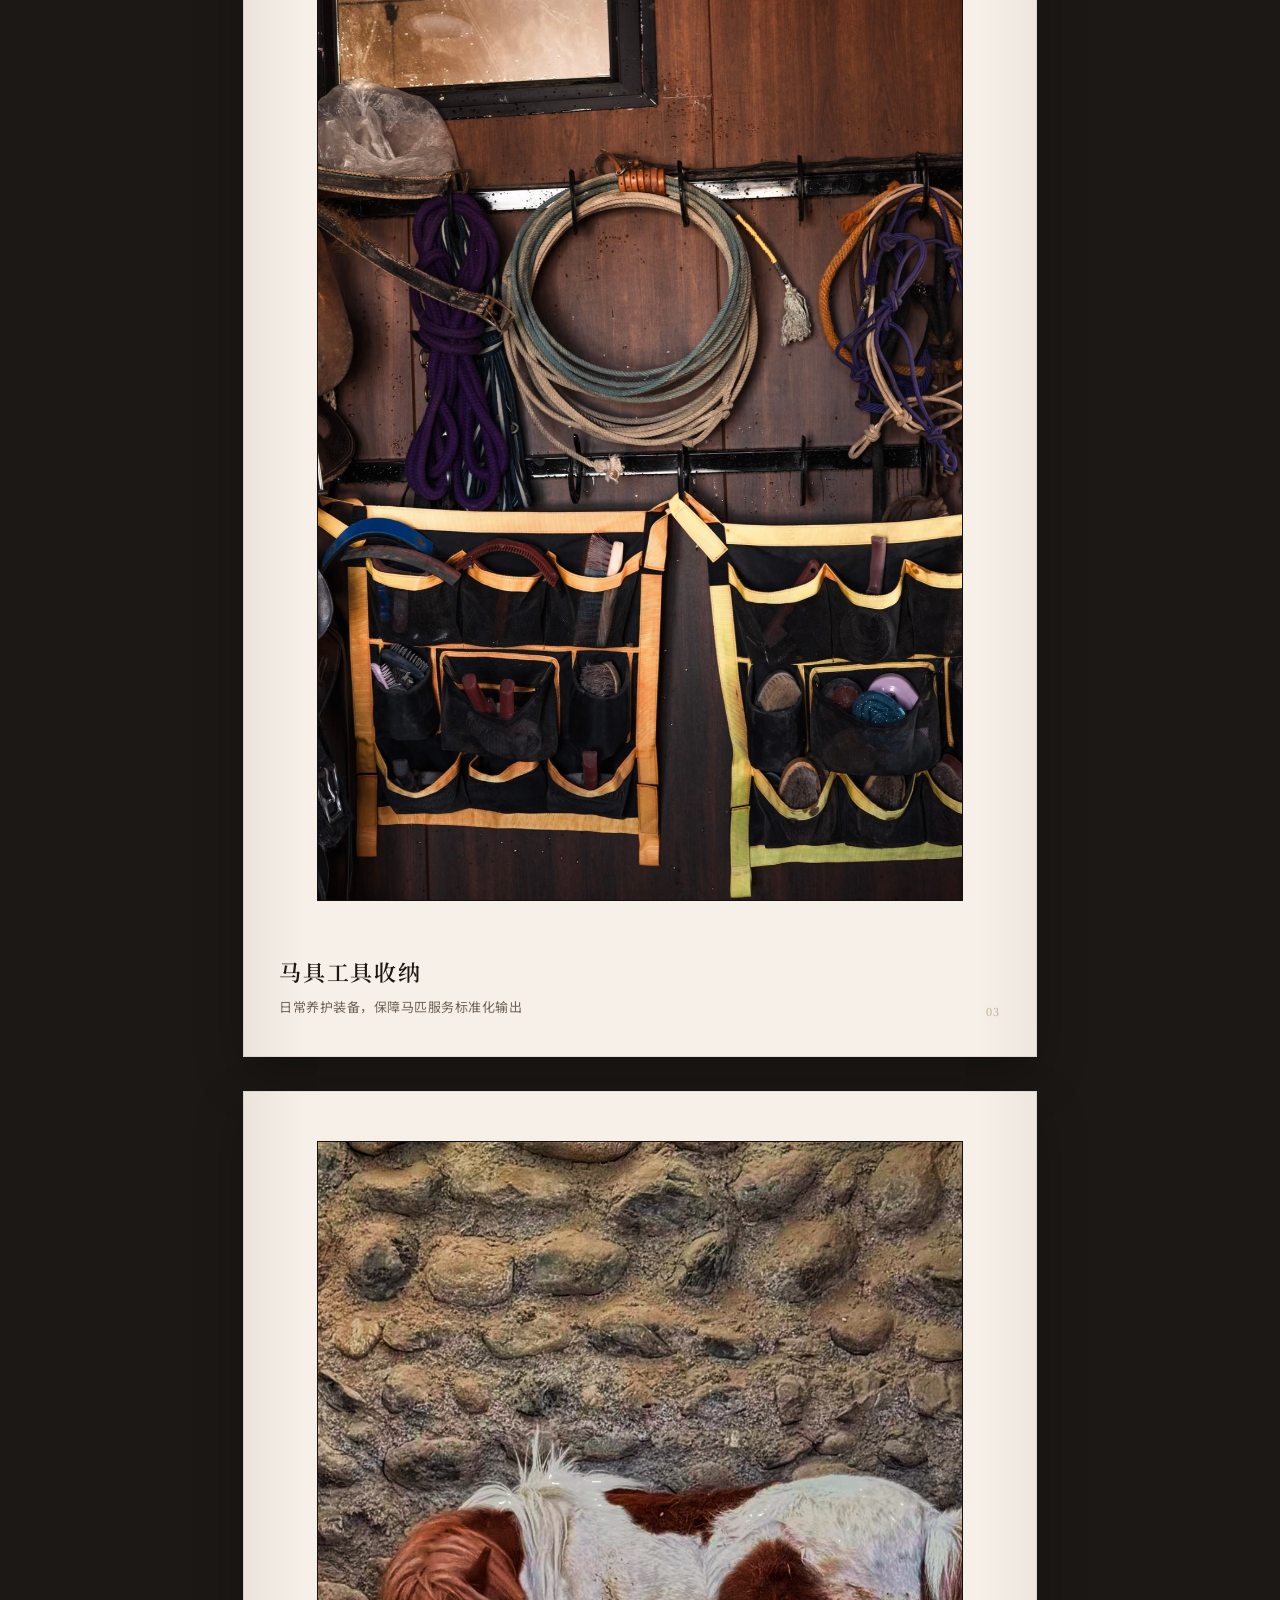
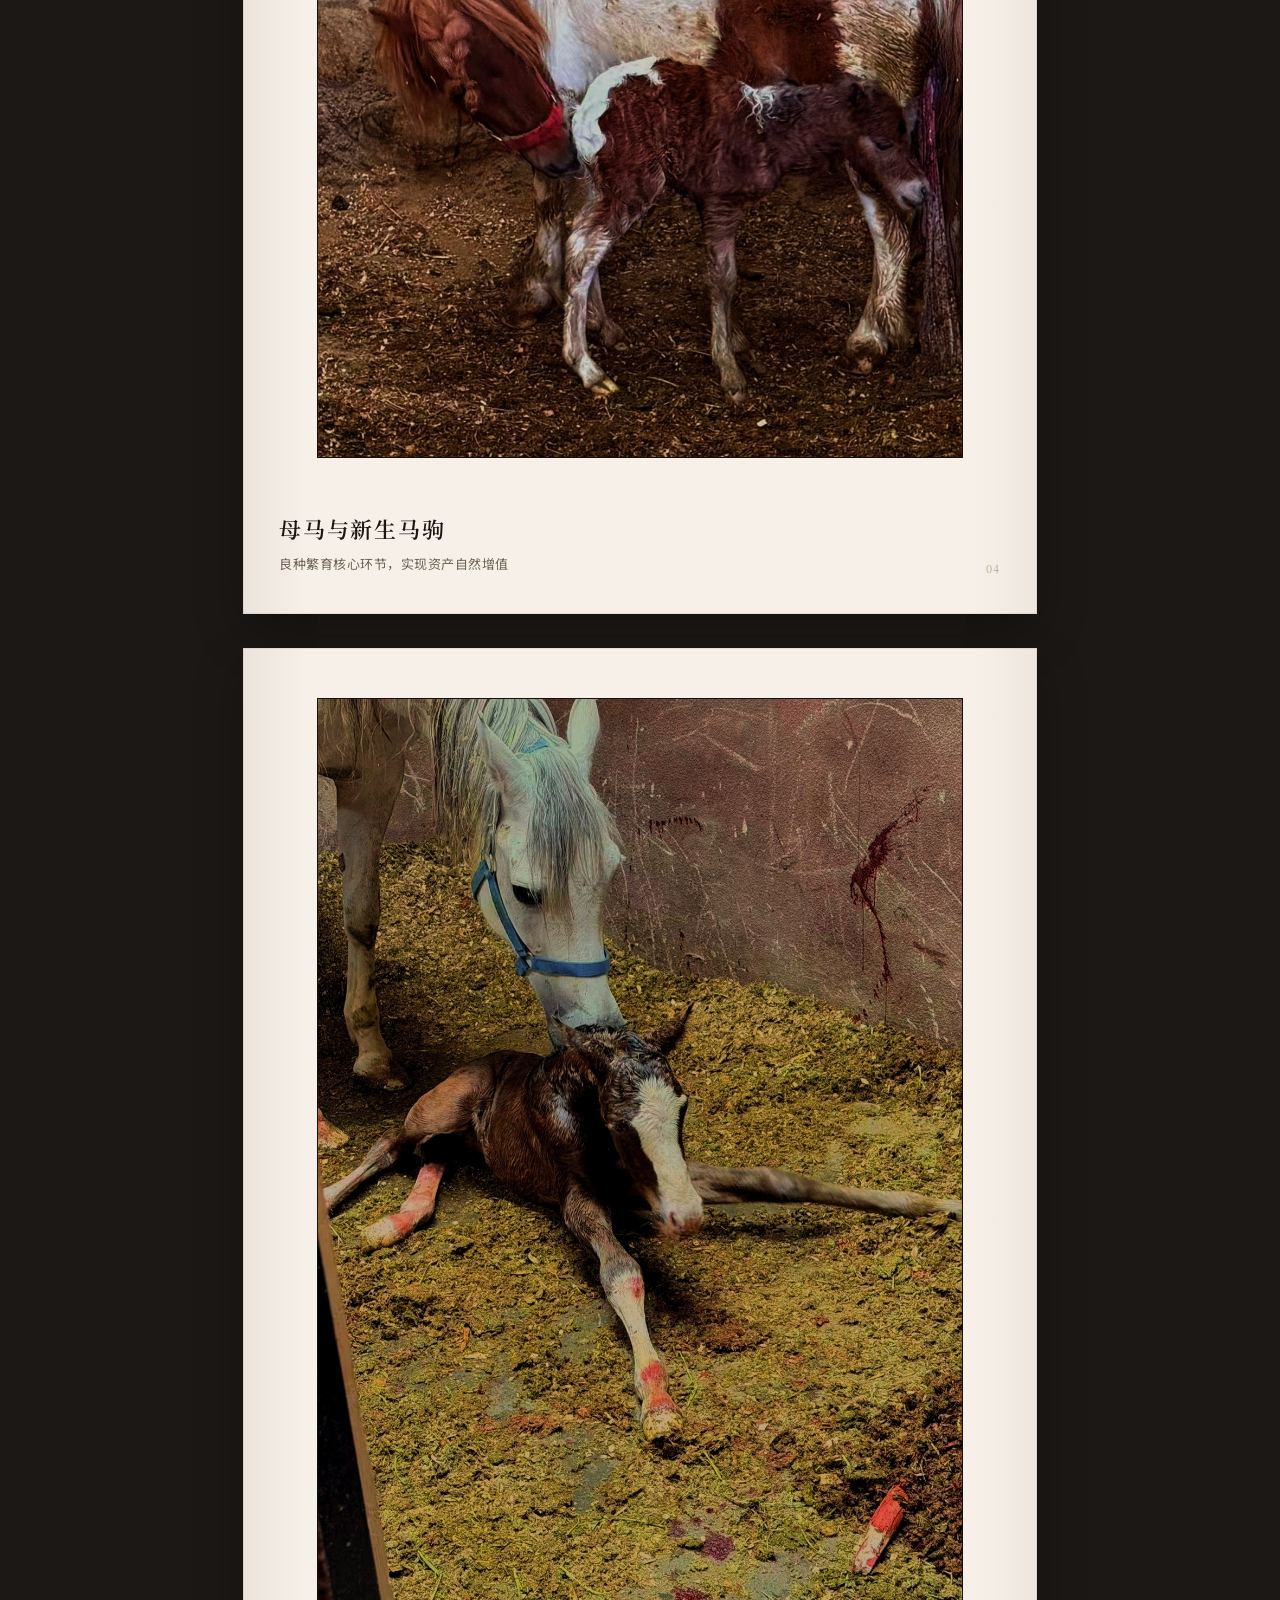
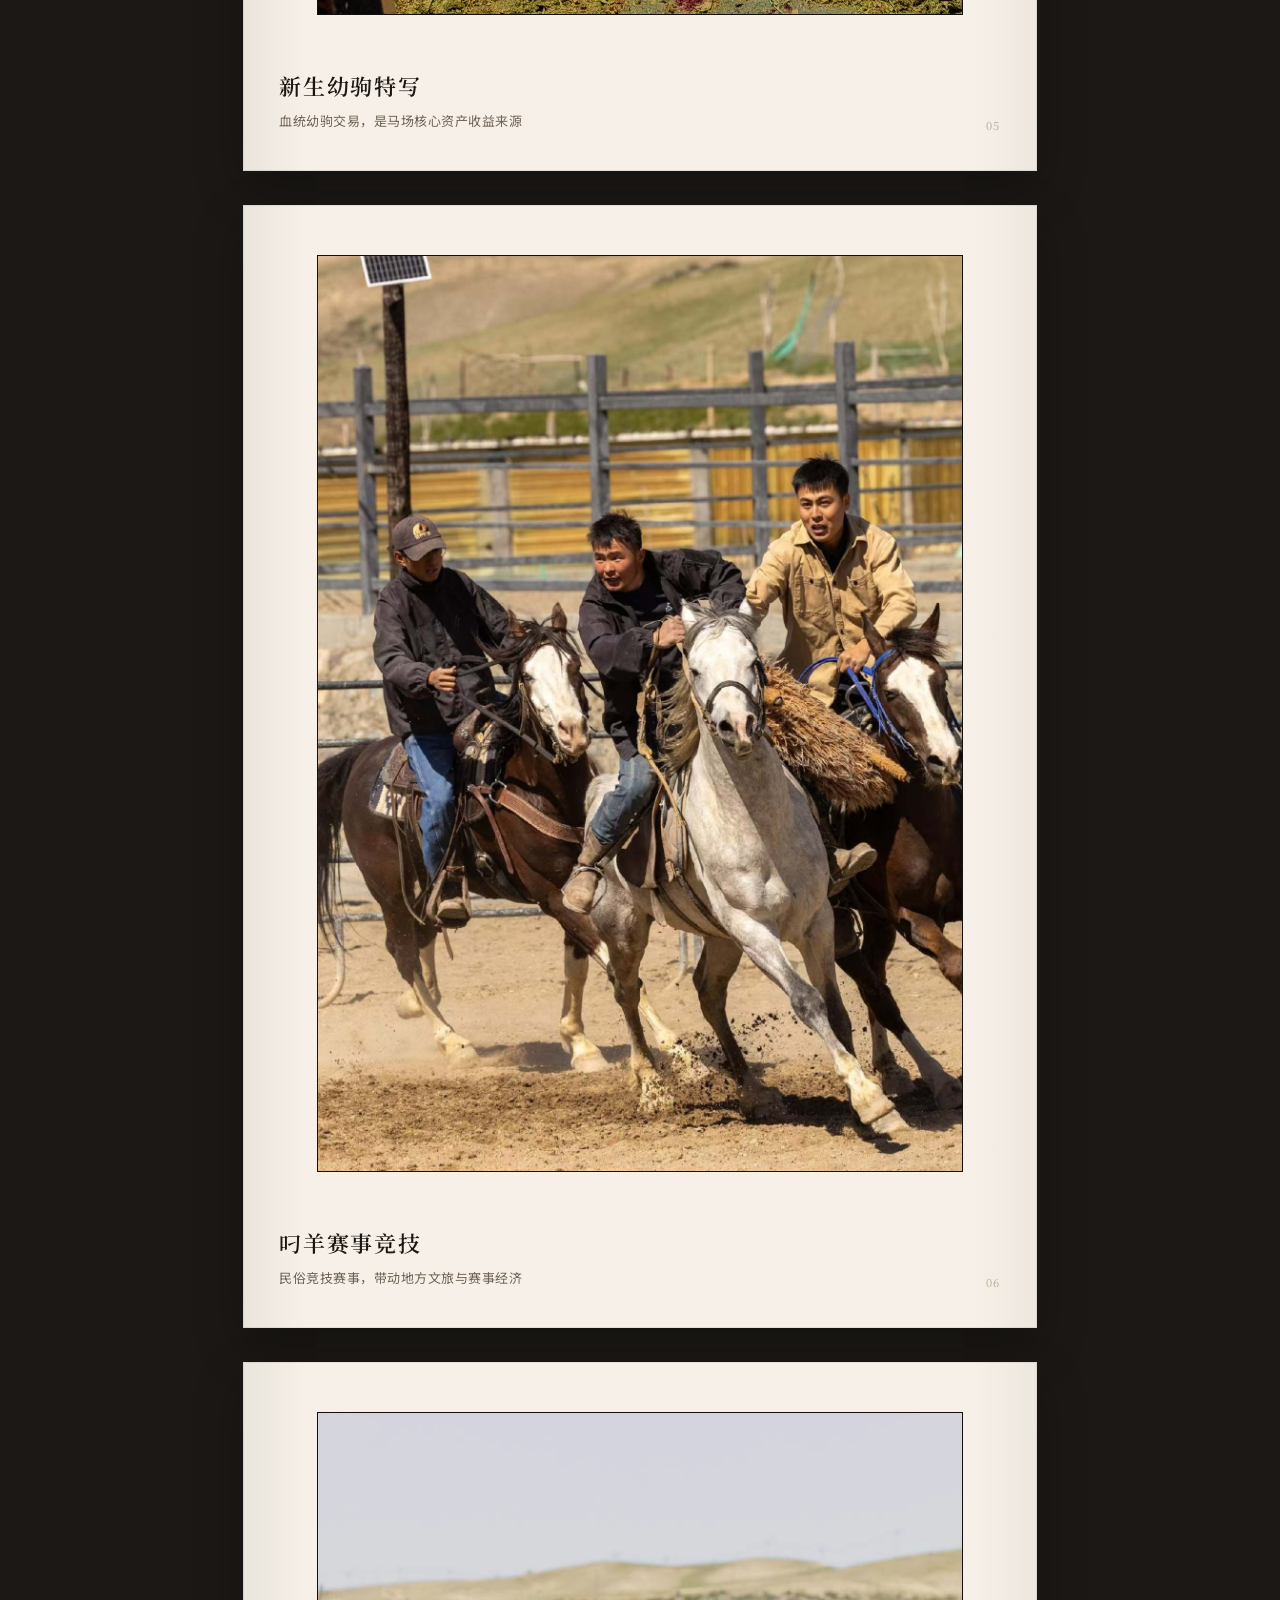
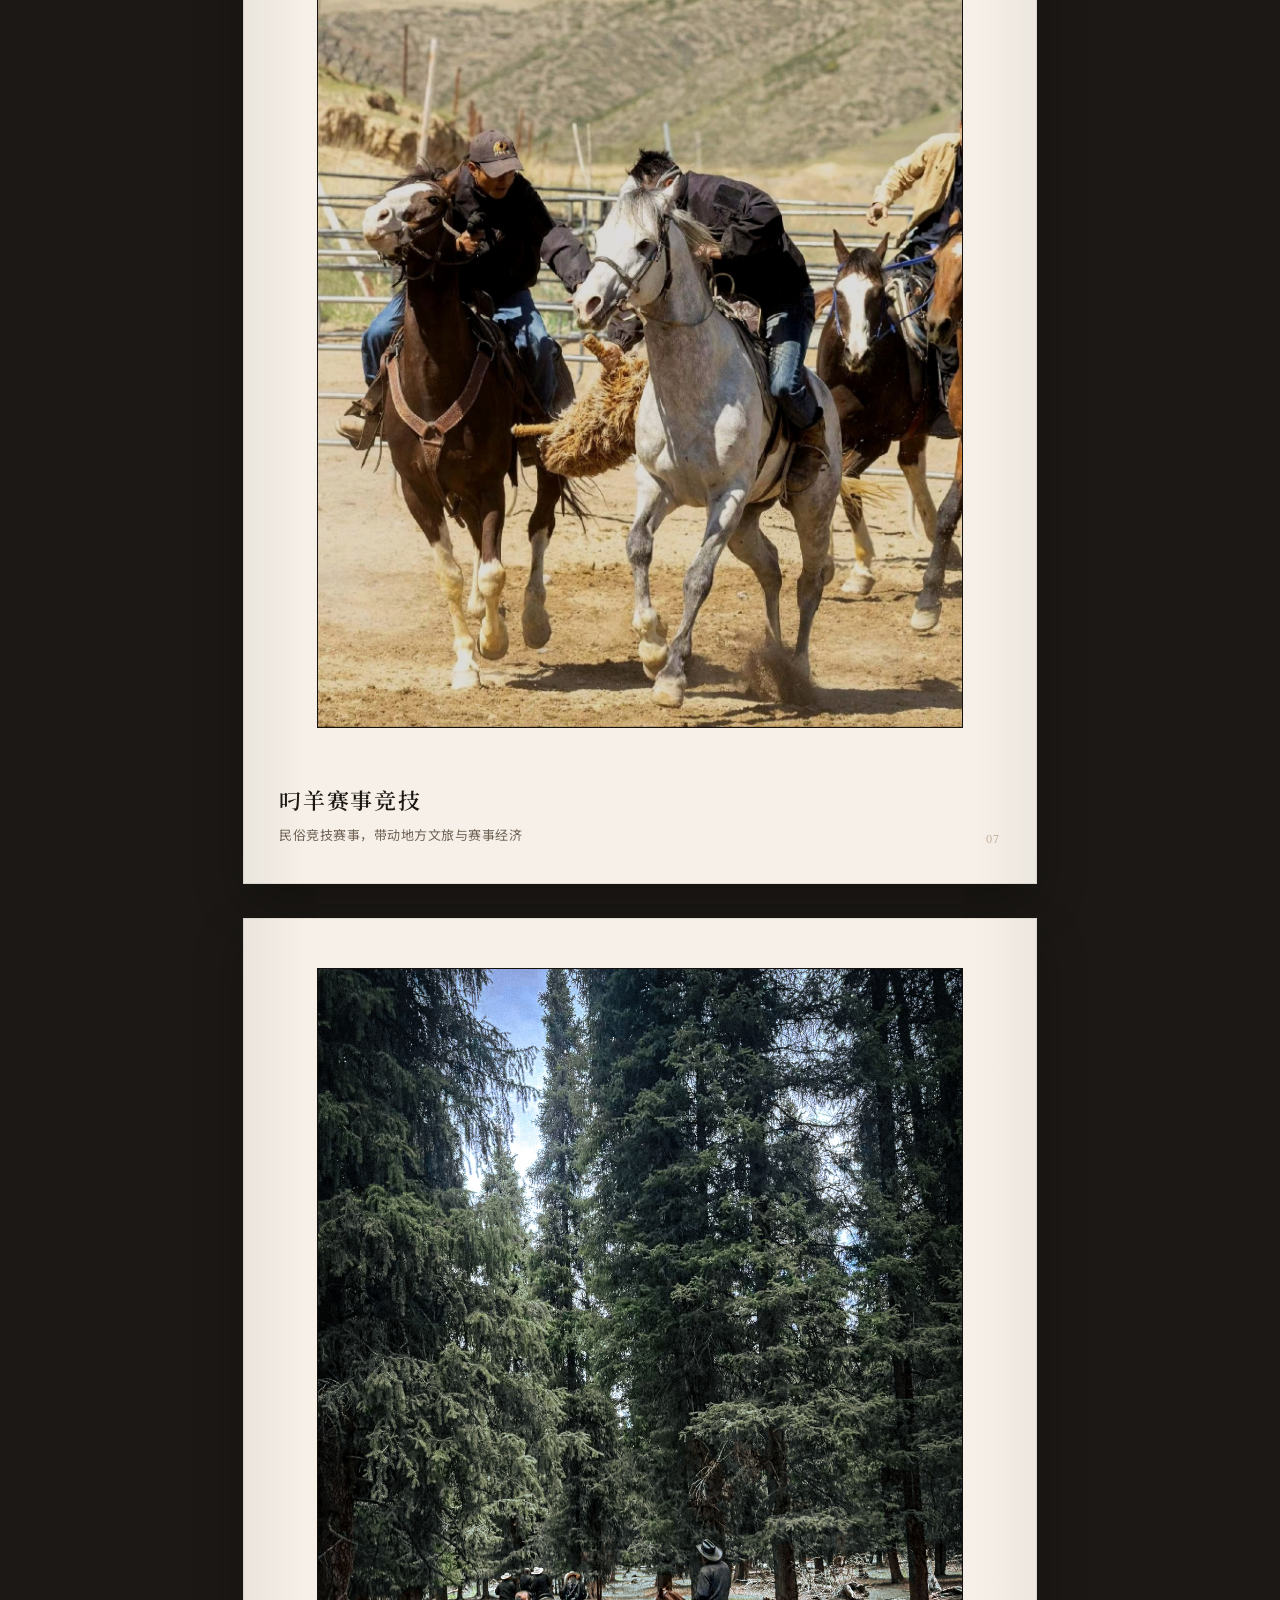
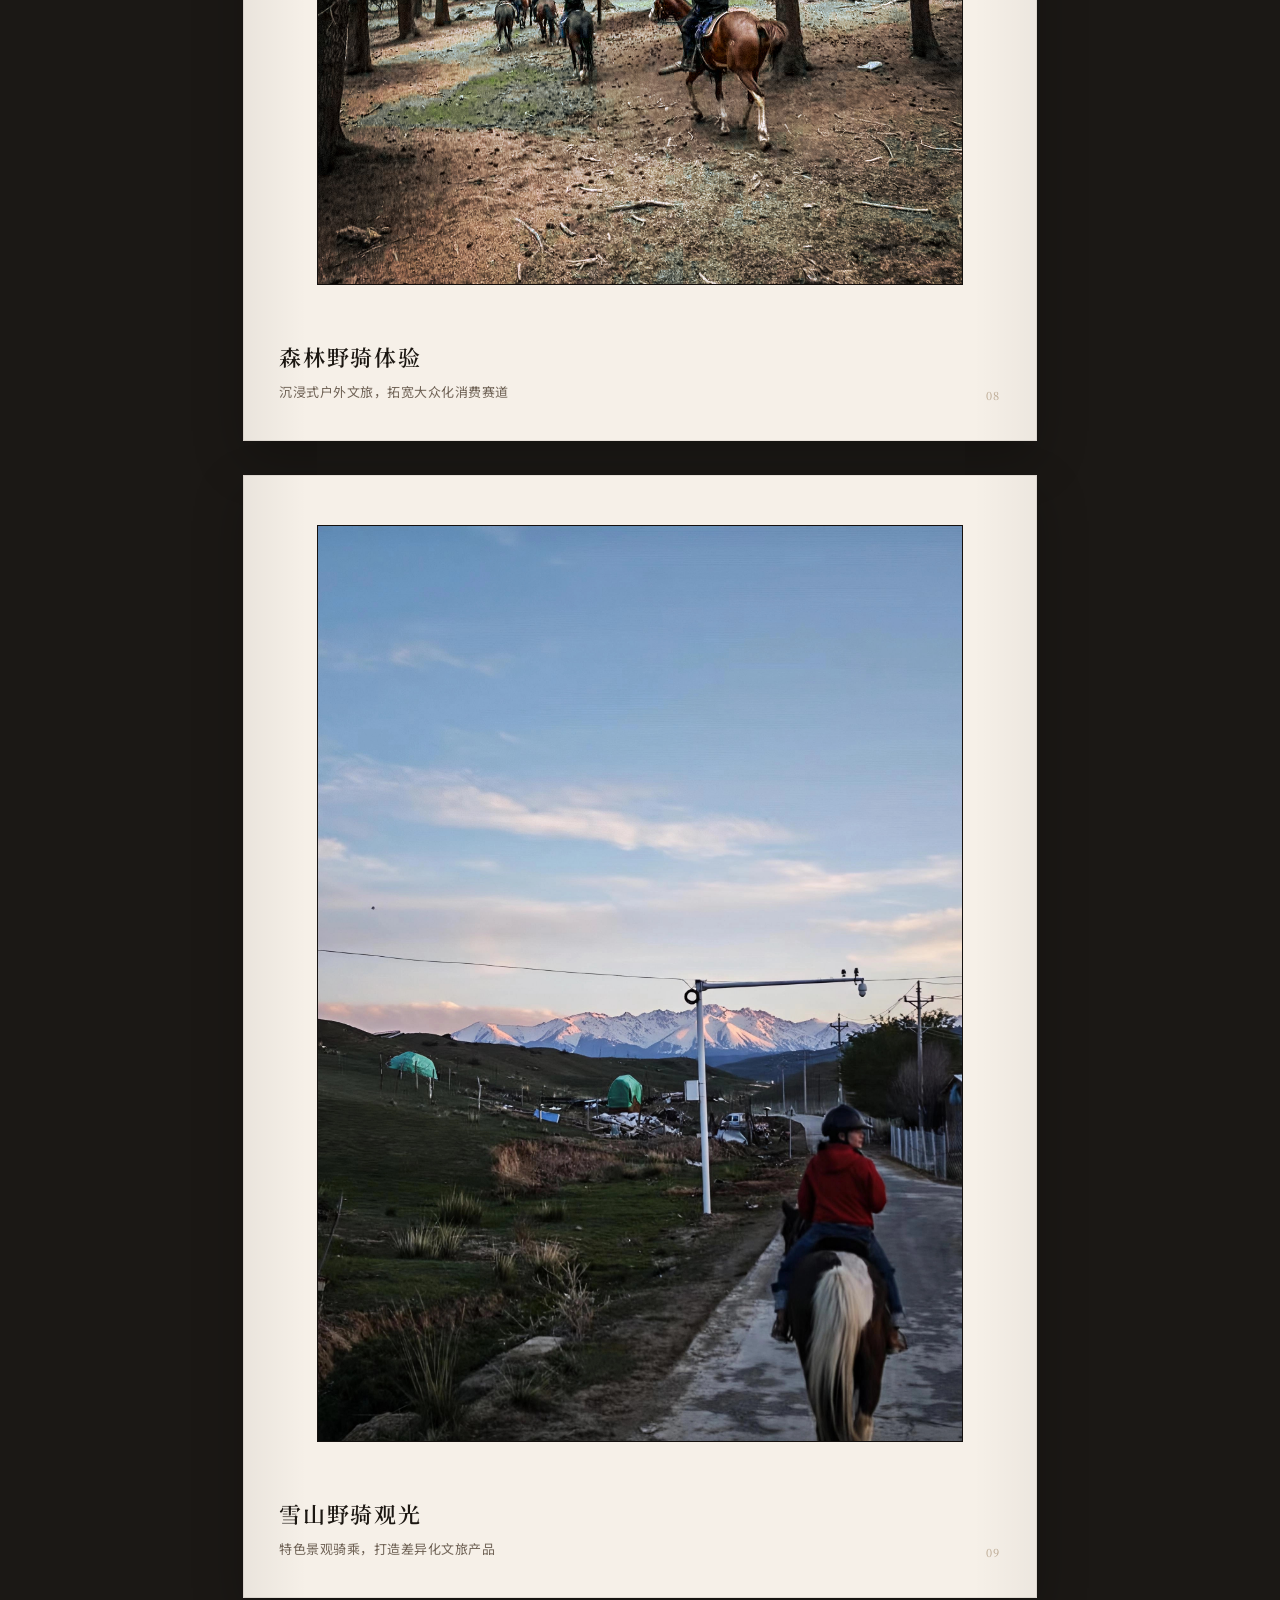
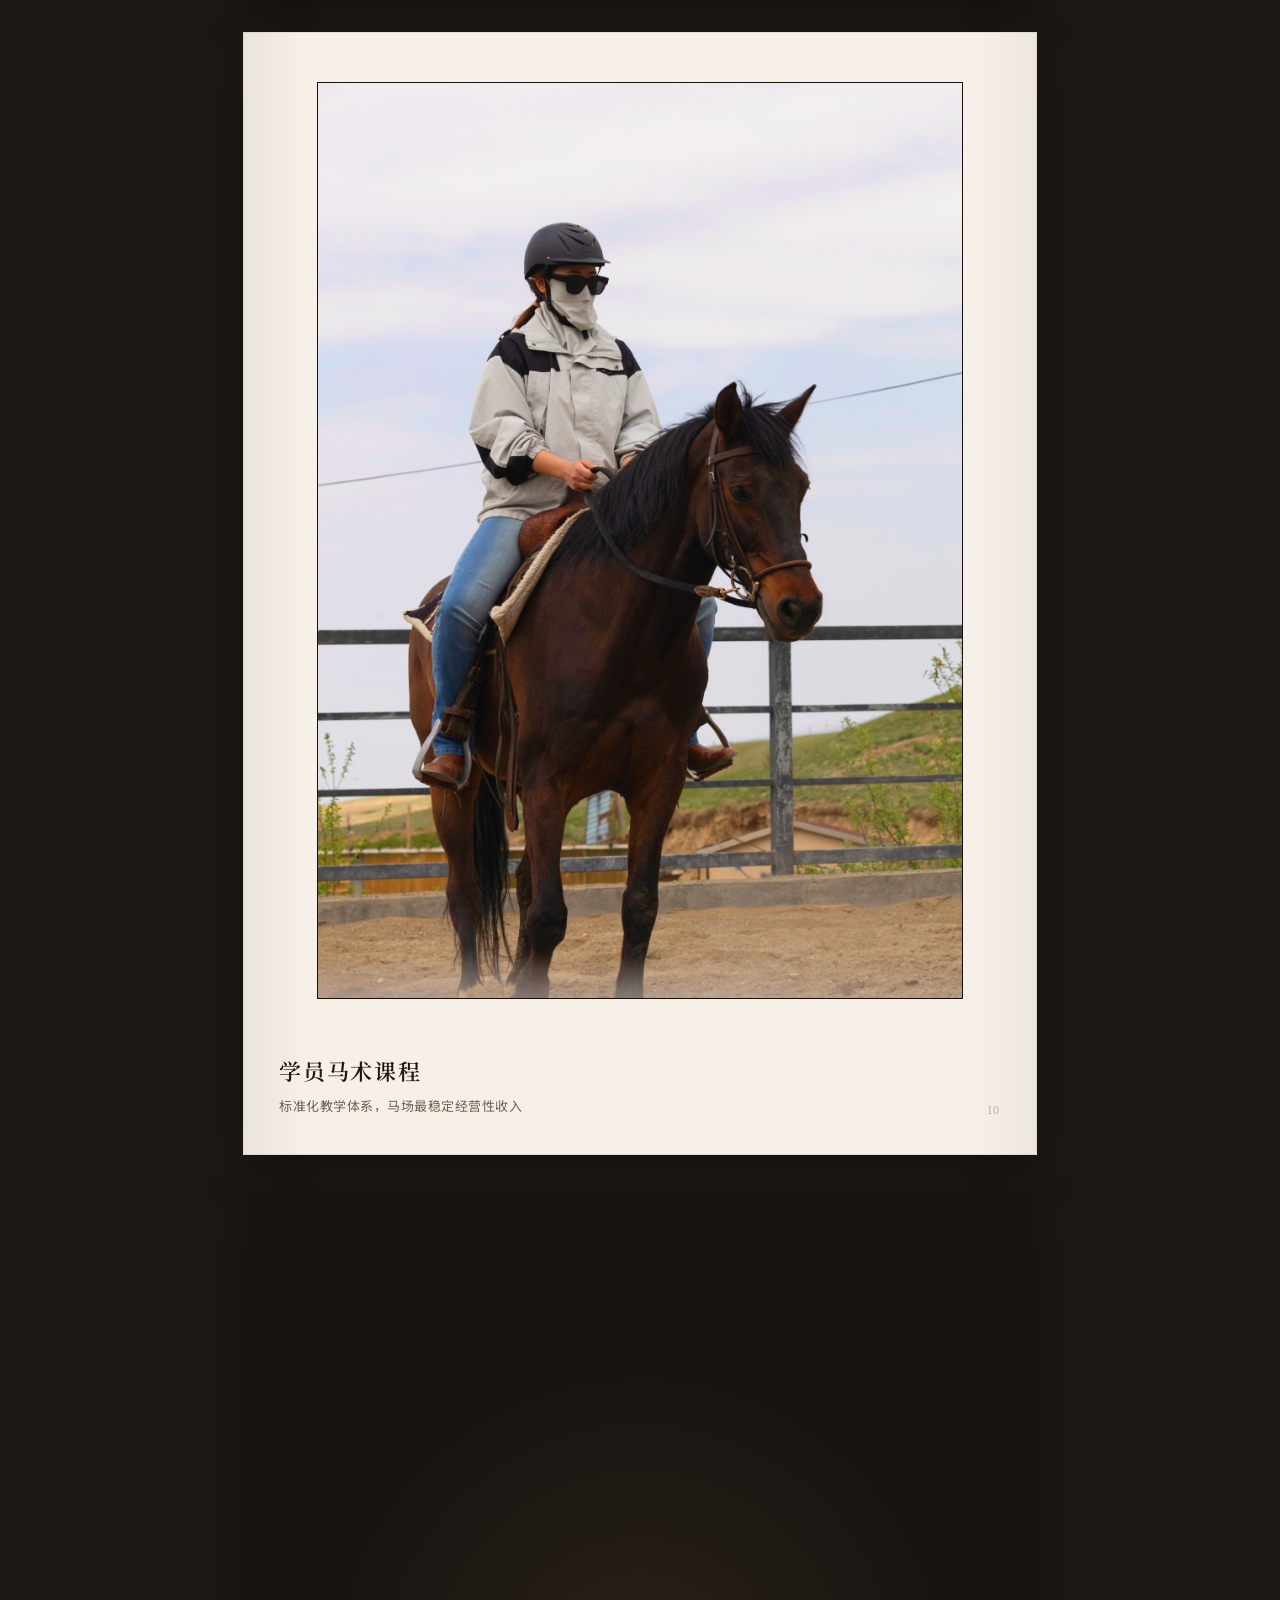
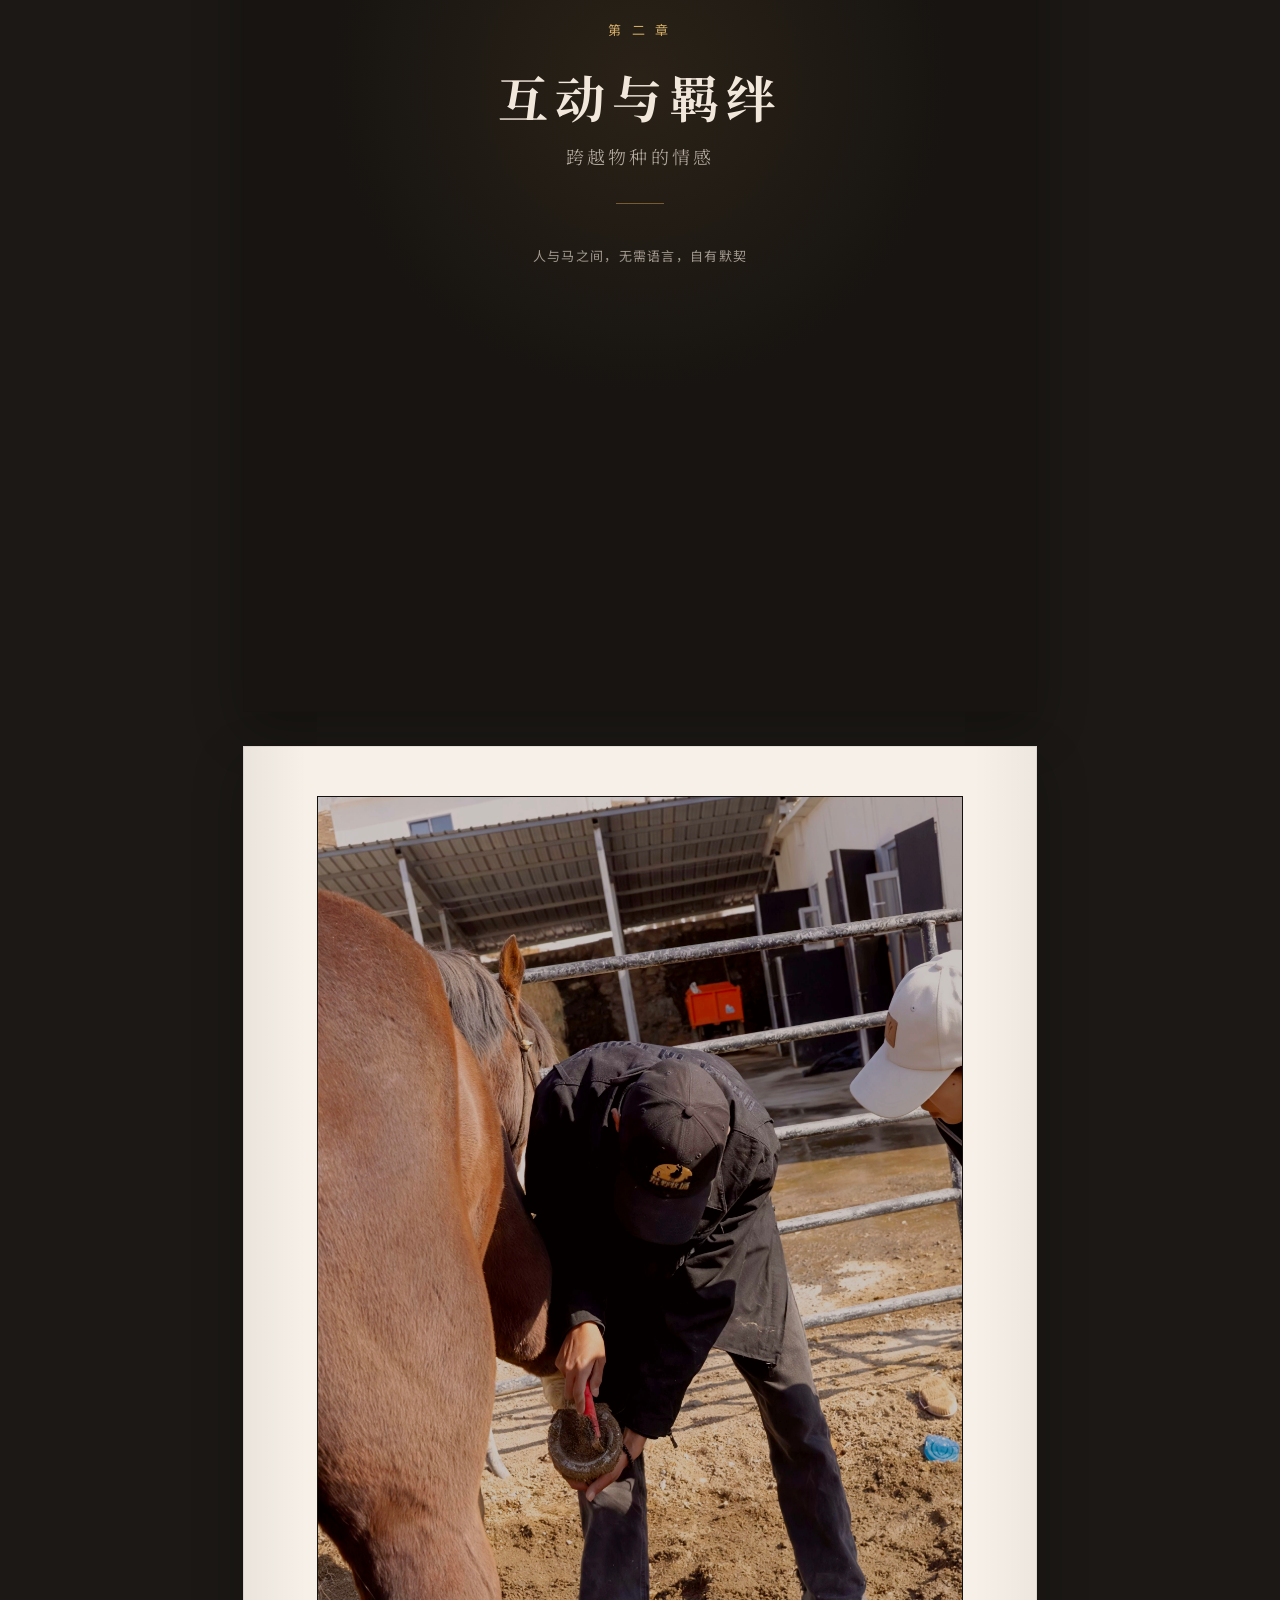
==== commit aca864e6: "v2.6" ====
--- a/book.html
+++ b/book.html
@@ -319,7 +319,7 @@
       <div class="toolbar-title">马·影 PDF 书册版</div>
     </div>
     <div class="toolbar-actions">
-      <button class="toolbar-btn" onclick="window.print()">打印 / 另存为 PDF</button>
+      <button class="toolbar-btn" id="printBtn" onclick="handlePrint()">打印 / 另存为 PDF</button>
       <button class="toolbar-btn" onclick="window.location.href='index.html#flipbook-section'">返回线上影集</button>
     </div>
   </header>
@@ -393,7 +393,7 @@
 
           frag.appendChild(createSheet('photo-page', `
             <figure class="photo-frame">
-              <img src="${src}" alt="${title}" loading="lazy">
+              <img src="${src}" alt="${title}" loading="eager" decoding="sync">
             </figure>
             <figcaption class="photo-caption">
               <span>
@@ -417,7 +417,47 @@
       shell.appendChild(frag);
     }
 
+    /**
+     * Wait until every generated image is fully loaded and decoded for print.
+     */
+    function waitForImage(img) {
+      const loaded = img.complete && img.naturalWidth > 0;
+      const loadPromise = loaded
+        ? Promise.resolve()
+        : new Promise((resolve) => {
+          img.addEventListener('load', resolve, { once: true });
+          img.addEventListener('error', resolve, { once: true });
+        });
+
+      return loadPromise.then(() => {
+        if (typeof img.decode !== 'function') return undefined;
+        return img.decode().catch(() => undefined);
+      });
+    }
+
+    /**
+     * Ensure all image bitmaps are ready before the browser renders print pages.
+     */
+    async function handlePrint() {
+      const btn = document.getElementById('printBtn');
+      const originalText = btn.textContent;
+      btn.disabled = true;
+      btn.textContent = '正在准备图片...';
+
+      const images = Array.from(document.querySelectorAll('.photo-frame img'));
+      await Promise.all(images.map(waitForImage));
+
+      btn.textContent = originalText;
+      btn.disabled = false;
+      window.print();
+    }
+
     renderBook();
+    window.addEventListener('beforeprint', () => {
+      document.querySelectorAll('.photo-frame img').forEach((img) => {
+        img.loading = 'eager';
+      });
+    });
   </script>
 </body>
 </html>
